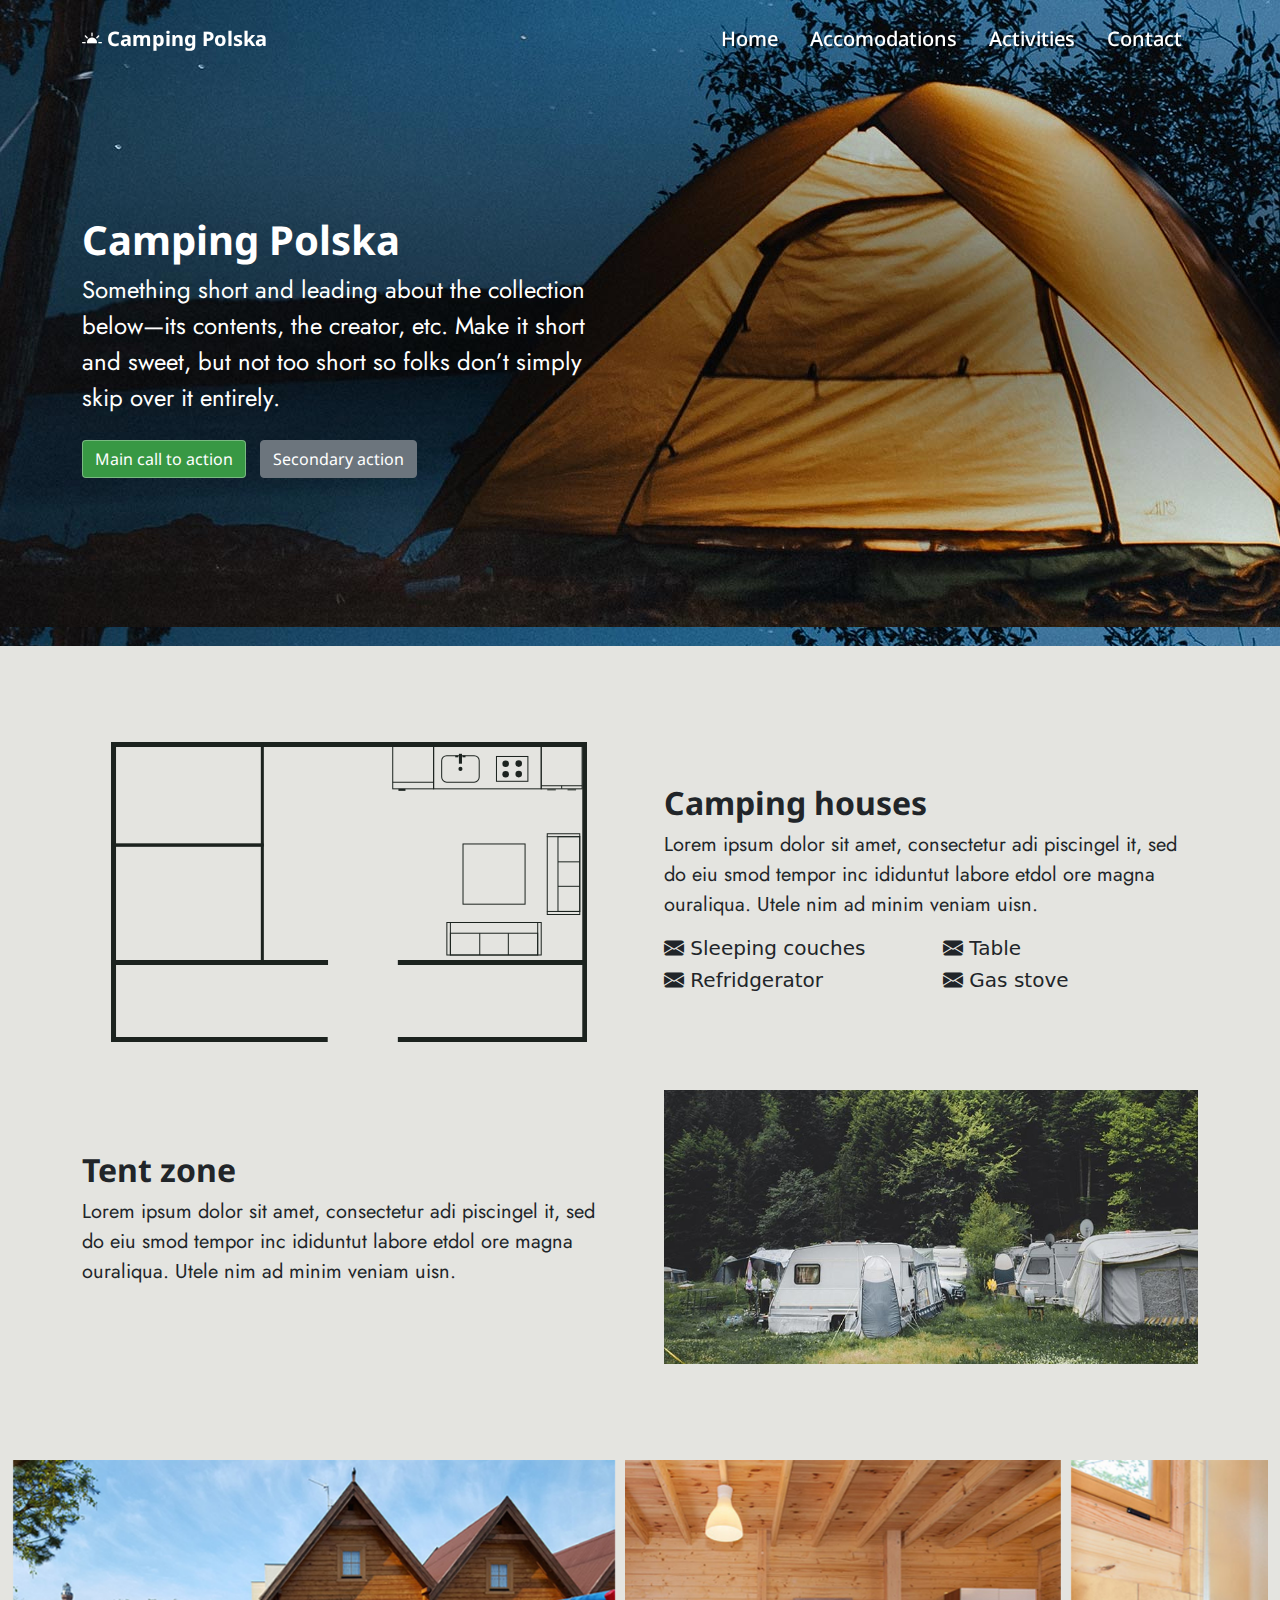
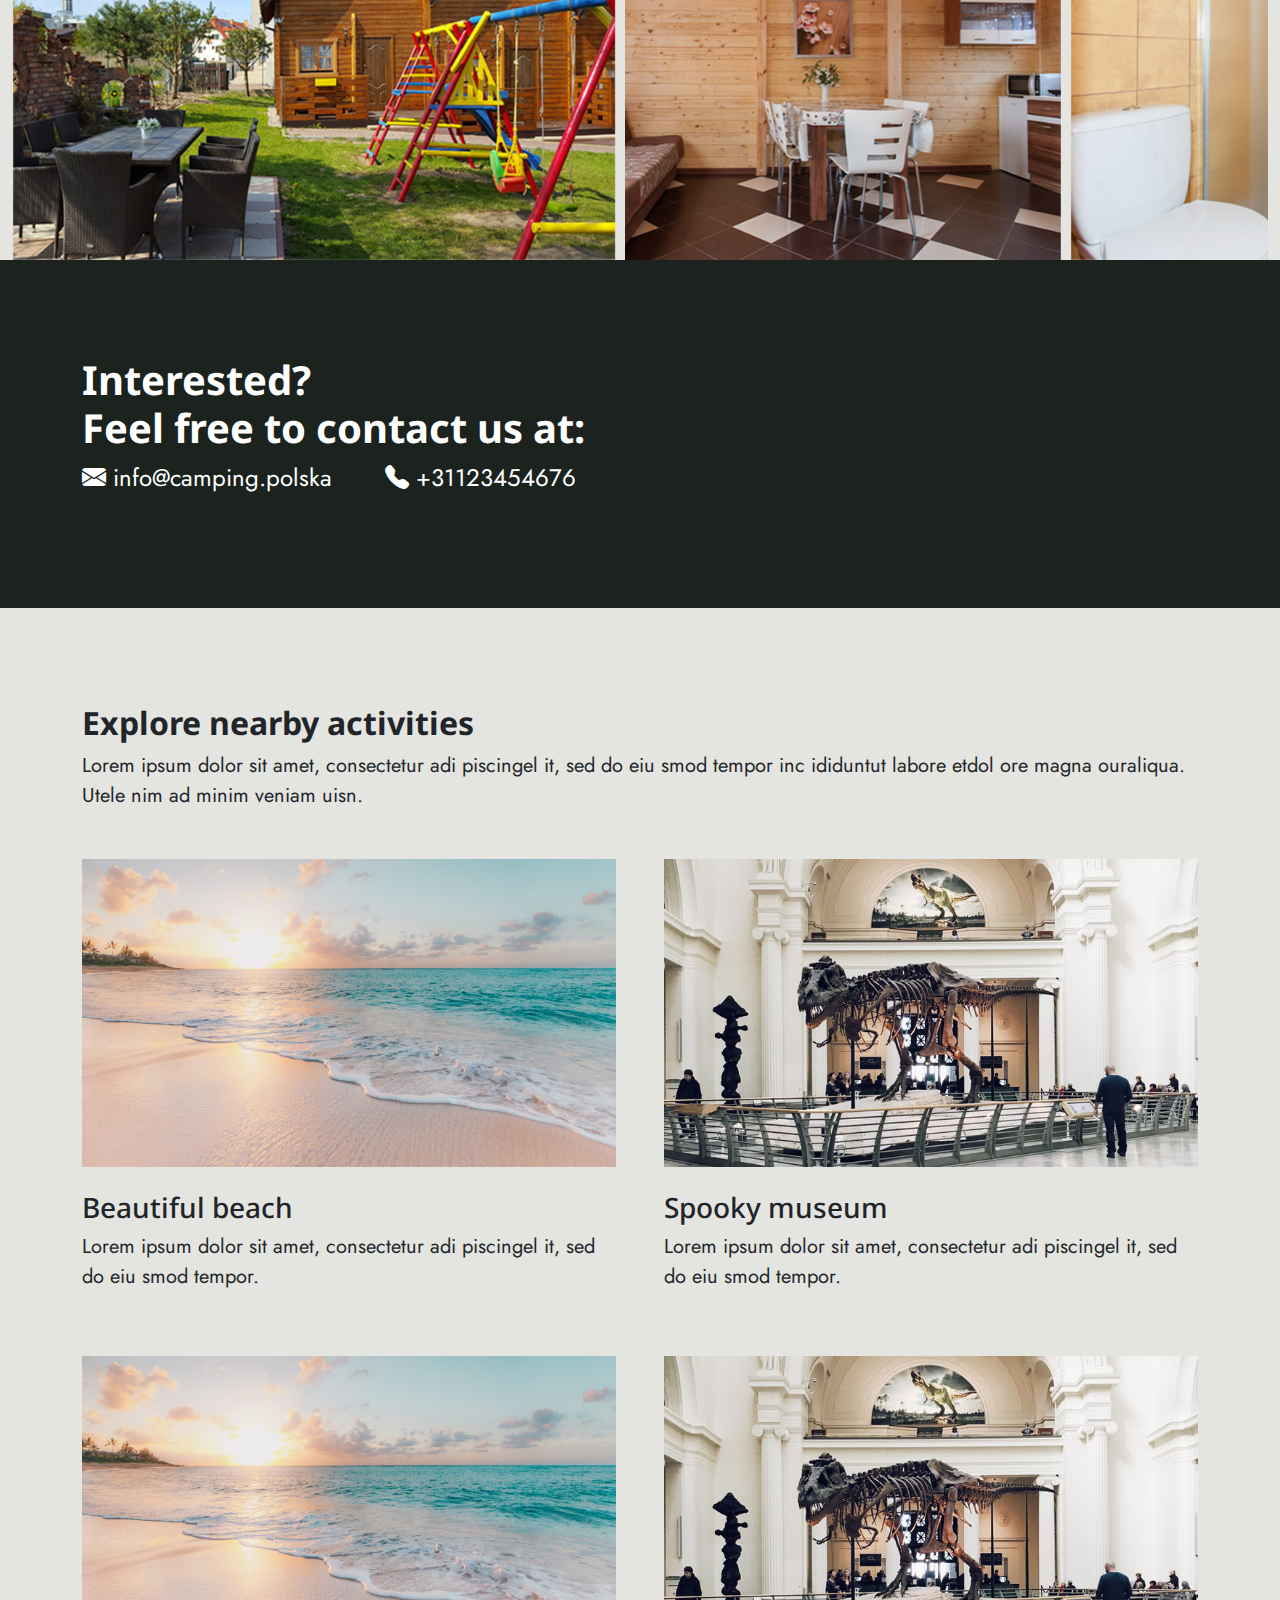
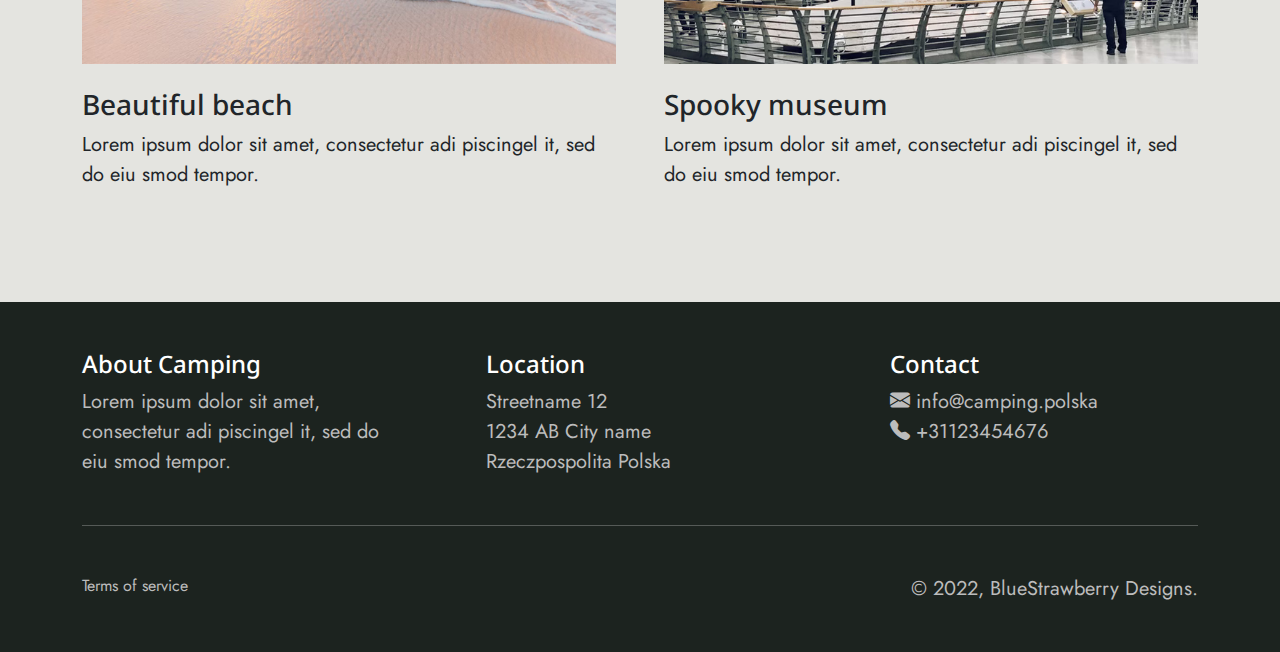
==== index.html @ 7c5cd5f2 "Added files" ====
<!doctype html>
<html lang="en">
  <head>
    <meta charset="utf-8">
    <meta name="viewport" content="width=device-width, initial-scale=1">
    <meta name="description" content="">
    <meta name="author" content="Mark Westgeest">
    <title>Camping Polska</title>

    <!-- Bootstrap core CSS -->
    <link href="assets/css/bootstrap-5.1.3/bootstrap.min.css" rel="stylesheet">
    <link href="assets/css/owlcarousel/owl.carousel.min.css" rel="stylesheet">
    <link href="assets/css/owlcarousel/owl.theme.default.min.css" rel="stylesheet">
    <link href="assets/css/bootstrap-icons.css" rel="stylesheet">
    <link rel="preconnect" href="https://fonts.googleapis.com">
    <link rel="preconnect" href="https://fonts.gstatic.com" crossorigin>
    <link href="https://fonts.googleapis.com/css2?family=Jost:wght@300;400;700&family=Noto+Sans:wght@400;500;700&display=swap" rel="stylesheet">
    <link href="assets/css/main.css" rel="stylesheet">
  </head>
  <body>
    <header>
      <nav id="main-nav" class="navbar bg-none fixed-top navbar-dark py-3">
        <div class="container">
          <a class="navbar-brand" href="#"><i class="bi bi-brightness-alt-high-fill"></i> <span>Camping Polska</span></a>
          <ul class="nav">
            <li class="nav-item">
              <a class="nav-link active" aria-current="page" href="#home">Home</a>
            </li>
            <li class="nav-item">
              <a class="nav-link" href="#accomodations">Accomodations</a>
            </li>
            <li class="nav-item">
              <a class="nav-link" href="#activities">Activities</a>
            </li>
            <li class="nav-item">
              <a class="nav-link" href="#footer">Contact</a>
            </li>
          </ul>
        </div>
      </nav>
    </header>

    <main>
      <section class="pb-5 text-white" id="home">
        <div class="container py-5">
          <div class="row py-md-5">
            <div class="col-12 col-md-6">
              <h1 class="">Camping Polska</h1>
              <p class="lead">Something short and leading about the collection below—its contents, the creator, etc. Make it short and sweet, but not too short so folks don’t simply skip over it entirely.</p>
              <p>
                <a href="#" class="btn btn-primary my-2 me-2">Main call to action</a>
                <a href="#" class="btn btn-secondary my-2">Secondary action</a>
              </p>
            </div>
          </div>
        </div>
      </section>

      <section class="py-5" id="accomodations">
        <div class="container py-5">
          <div class="row row-cols-1 row-cols-md-2 g-5">
            <div class="col text-center">
              <svg id="house-svg-wrapper" xmlns="http://www.w3.org/2000/svg" xmlns:xlink="http://www.w3.org/1999/xlink" version="1.1" id="Layer_1" x="0px" y="0px" viewBox="0 0 473.667 298.333" enable-background="new 0 0 473.667 298.333" xml:space="preserve">
                <g id="Camping_House">
                	<g id="Terrace">
                		<polyline fill="none" stroke="#1C231F" stroke-width="5" stroke-miterlimit="10" points="215.5,295.833 2.5,295.833 2.5,220.5       "/>
                		<polyline fill="none" stroke="#1C231F" stroke-width="5" stroke-miterlimit="10" points="471.167,220.5 471.167,295.833     285.25,295.833   "/>
                	</g>
                	<polyline id="House" fill="none" stroke="#1C231F" stroke-width="5" stroke-miterlimit="10" points="215.833,219.167 2.5,219.167    2.5,2.5 471.167,2.5 471.167,219.167 285.25,219.167  "/>

                		<rect id="Bathroom" x="2.5" y="2.5" fill="none" stroke="#1C231F" stroke-width="3" stroke-miterlimit="10" width="148.001" height="100"/>

                		<rect id="Master_bedroom" x="2.5" y="102.5" fill="none" stroke="#1C231F" stroke-width="3" stroke-miterlimit="10" width="148.001" height="116.666"/>
                	<g id="Kitchen">
                		<rect id="Counter" x="320.833" y="4.242" fill="none" stroke="#1C231F" stroke-miterlimit="10" width="106.999" height="42.331"/>
                		<g id="Fridge">
                			<rect x="280.166" y="4.242" fill="none" stroke="#1C231F" stroke-miterlimit="10" width="40.666" height="42.331"/>
                			<line fill="none" stroke="#1C231F" stroke-miterlimit="10" x1="280.166" y1="39.906" x2="320.833" y2="39.906"/>
              				<line fill="none" stroke="#1C231F" stroke-width="2" stroke-miterlimit="10" x1="285.832" y1="47.573" x2="292.832" y2="47.573"/>
                		</g>
                		<g id="Sink">
                			<g>
                				<path fill="none" stroke="#1C231F" stroke-miterlimit="10" d="M366.167,34.906c0,2.75-2.25,5-5,5h-27.334c-2.75,0-5-2.25-5-5      V18.573c0-2.75,2.25-5,5-5h27.334c2.75,0,5,2.25,5,5V34.906z"/>
                			</g>
                			<rect x="345.968" y="11.741" fill="#1C231F" width="3.063" height="9.832"/>
                			<circle fill="#1C231F" cx="347.5" cy="26.739" r="2.021"/>
                			<rect x="342.333" y="13.573" fill="#1C231F" width="3" height="1.667"/>
                			<rect x="349.52" y="13.573" fill="#1C231F" width="3" height="1.667"/>
                		</g>
                		<g id="Cabin">
                			<rect x="427.832" y="4.242" fill="none" stroke="#1C231F" stroke-miterlimit="10" width="40.667" height="42.331"/>
                			<line fill="none" stroke="#1C231F" stroke-miterlimit="10" x1="427.832" y1="43.576" x2="468.499" y2="43.576"/>
                			<line fill="none" stroke="#1C231F" stroke-miterlimit="10" x1="433.832" y1="47.573" x2="442.332" y2="47.573"/>
                			<line fill="none" stroke="#1C231F" stroke-miterlimit="10" x1="453.999" y1="47.573" x2="462.499" y2="47.573"/>
                			<line fill="none" stroke="#1C231F" stroke-miterlimit="10" x1="448.166" y1="46.573" x2="448.166" y2="43.576"/>
                		</g>
                		<g id="Gas_stove">
                			<rect x="383.333" y="14.406" fill="none" stroke="#1C231F" stroke-miterlimit="10" width="31.25" height="24.666"/>
                			<circle fill="#1C231F" cx="392.458" cy="21.547" r="3.25"/>
                			<circle fill="#1C231F" cx="405.458" cy="21.495" r="3.25"/>
                			<circle fill="#1C231F" cx="392.458" cy="31.983" r="3.25"/>
                			<circle fill="#1C231F" cx="405.458" cy="31.932" r="3.25"/>
                		</g>
                	</g>
                	<g id="Living_room">
                		<g id="Couch_1">
                			<rect x="433.832" y="94.173" fill="none" stroke="#1C231F" stroke-miterlimit="10" width="32.334" height="74.333"/>
                			<polyline fill="none" stroke="#1C231F" stroke-miterlimit="10" points="433.832,94.173 433.832,91.173 466.166,91.173      466.166,94.173    "/>
                			<polyline fill="none" stroke="#1C231F" stroke-miterlimit="10" points="466.166,168.506 466.166,171.506 433.832,171.506      433.832,168.506    "/>
                			<rect x="444.499" y="94.173" fill="none" stroke="#1C231F" stroke-miterlimit="10" width="21.667" height="74.333"/>
                			<line fill="none" stroke="#1C231F" stroke-miterlimit="10" x1="444.499" y1="119.173" x2="466.166" y2="119.173"/>
                			<line fill="none" stroke="#1C231F" stroke-miterlimit="10" x1="444.499" y1="143.506" x2="466.166" y2="143.506"/>
                		</g>
                		<g id="Couch_2">
                			<rect x="337.502" y="179.498" fill="none" stroke="#1C231F" stroke-miterlimit="10" width="86.825" height="32.334"/>
                			<polyline fill="none" stroke="#1C231F" stroke-miterlimit="10" points="424.328,179.498 427.832,179.498 427.832,211.832      424.328,211.832    "/>
                			<polyline fill="none" stroke="#1C231F" stroke-miterlimit="10" points="337.502,211.832 333.999,211.832 333.999,179.498      337.502,179.498    "/>
                			<rect x="337.502" y="190.165" fill="none" stroke="#1C231F" stroke-miterlimit="10" width="86.825" height="21.667"/>
                			<line fill="none" stroke="#1C231F" stroke-miterlimit="10" x1="395.126" y1="190.165" x2="395.126" y2="211.832"/>
                			<line fill="none" stroke="#1C231F" stroke-miterlimit="10" x1="366.705" y1="190.165" x2="366.705" y2="211.832"/>
                		</g>
                		<rect id="Table" x="350.06" y="101.403" fill="none" stroke="#1C231F" stroke-miterlimit="10" width="61.71" height="59.874"/>
                	</g>
                </g>
                </svg>
            </div>
            <div class="col d-flex align-items-center">
              <div class="text-wrapper">
                <h2>Camping houses</h2>
                <p>
                  Lorem ipsum dolor sit amet, consectetur adi piscingel it, sed do eiu smod tempor inc ididuntut labore etdol ore magna ouraliqua. Utele nim ad minim veniam uisn.
                </p>
                <div class="row row-cols-2 row-cols-md-2 g5">
                  <div class="col">
                    <h5 class="floor-plan-hover" data-hover="couches"><i class="bi bi-envelope-fill"></i> Sleeping couches</h5>
                  </div>
                  <div class="col">
                    <h5 class="floor-plan-hover" data-hover="table"><i class="bi bi-envelope-fill"></i> Table</h5>
                  </div>
                  <div class="col">
                    <h5 class="floor-plan-hover" data-hover="fridge"><i class="bi bi-envelope-fill"></i> Refridgerator</h5>
                  </div>
                  <div class="col">
                    <h5 class="floor-plan-hover" data-hover="stove"><i class="bi bi-envelope-fill"></i> Gas stove</h5>
                  </div>
                </div>
              </div>
            </div>
            <div class="col order-md-4">
              <img src="assets/images/tents.jpg" class="img-fluid" alt="Multiple tents setup in the camping's tent zone.">
            </div>
            <div class="col order-md-3 d-flex align-items-center">
              <div class="text-wrapper">
                <h2>Tent zone</h2>
                <p>
                  Lorem ipsum dolor sit amet, consectetur adi piscingel it, sed do eiu smod tempor inc ididuntut labore etdol ore magna ouraliqua. Utele nim ad minim veniam uisn.
                </p>
              </div>
            </div>
          </div>
        </div>
      </section>

      <section id="image-slider">
        <div class="container-fluid">
          <div class="owl-carousel owl-theme">
            <div class="item">
              <img class="img-fluid" src="assets/images/slider/camping-playground.jpg" alt="">
            </div>
            <div class="item">
              <img class="img-fluid" src="assets/images/slider/camping-house-living-room.jpg" alt="">
            </div>
            <div class="item">
              <img class="img-fluid" src="assets/images/slider/camping-house-bathroom.jpg" alt="">
            </div>
            <div class="item">
              <img class="img-fluid" src="assets/images/slider/campfire.jpg" alt="">
            </div>
            <div class="item">
              <img class="img-fluid" src="assets/images/slider/camping-playground-2.jpg" alt="">
            </div>
          </div>
        </div>
      </section>

      <section class="bg-primary py-5">
        <div class="container py-5">
          <h1 class="text-white">Interested? <br>
            Feel free to contact us at:</h1>
          <p class="text-white lead d-inline-block me-5">
            <i class="bi bi-envelope-fill"></i>
            info@camping.polska
          </p>
          <p class="text-white lead d-inline-block">
            <i class="bi bi-telephone-fill"></i>
            +31123454676
          </p>
        </div>
      </section>

      <section class="py-5" id="activities">
        <div class="container py-5">
          <div class="heading mb-5">
            <h2>Explore nearby activities</h2>
            <p>
              Lorem ipsum dolor sit amet, consectetur adi piscingel it, sed do eiu smod tempor inc ididuntut labore etdol ore magna ouraliqua. Utele nim ad minim veniam uisn.
            </p>
          </div>
          <div class="row row-cols-1 row-cols-md-2 g-5">
            <div class="col">
              <img class="img-fluid" alt="Image..." src="assets/images/beach-placeholder.jpg">
              <h3 class="mt-4">Beautiful beach</h3>
              <p>
                Lorem ipsum dolor sit amet, consectetur adi piscingel it, sed do eiu smod tempor.
              </p>
            </div>
            <div class="col">
              <img class="img-fluid" alt="Image..." src="assets/images/museum-placeholder.jpg">
              <h3 class="mt-4">Spooky museum</h3>
              <p>
                Lorem ipsum dolor sit amet, consectetur adi piscingel it, sed do eiu smod tempor.
              </p>
            </div>
            <div class="col">
              <img class="img-fluid" alt="Image..." src="assets/images/beach-placeholder.jpg">
              <h3 class="mt-4">Beautiful beach</h3>
              <p>
                Lorem ipsum dolor sit amet, consectetur adi piscingel it, sed do eiu smod tempor.
              </p>
            </div>
            <div class="col">
              <img class="img-fluid" alt="Image..." src="assets/images/museum-placeholder.jpg">
              <h3 class="mt-4">Spooky museum</h3>
              <p>
                Lorem ipsum dolor sit amet, consectetur adi piscingel it, sed do eiu smod tempor.
              </p>
            </div>
          </div>
        </div>
      </section>
    </main>

    <footer class="bg-primary text-white py-5" id="footer">
      <div class="container">
        <div class="row row-cols-1 row-cols-md-3 gx-6">
          <div class="col">
            <h4>About Camping</h4>
            <p class="mb-0">
              Lorem ipsum dolor sit amet, consectetur adi piscingel it, sed do eiu smod tempor.
            </p>
          </div>
          <div class="col">
            <h4>Location</h4>
            <p class="mb-0">
              Streetname 12 <br>
              1234 AB City name<br>
              Rzeczpospolita Polska
            </p>
          </div>
          <div class="col">
            <h4>Contact</h4>
            <p class="mb-0">
              <i class="bi bi-envelope-fill"></i>
              <a href="mailto:info@camping.polska" class="text-grey text-decoration-none">info@camping.polska</a> <br>
              <i class="bi bi-telephone-fill"></i>
              <a href="tel:+31123454676" class="text-grey text-decoration-none">+31123454676</a>
            </p>
          </div>
        </div>

        <hr class="my-5">

        <div class="d-flex justify-content-between">
          <a href="#" class="text-grey text-decoration-none">Terms of service</a>
          <p class="mb-0">© <span id="year">2022</span>, BlueStrawberry Designs.</p>
        </div>
      </div>
    </footer>

    <script src="assets/js/bootstrap.bundle.min.js"></script>
    <script src="assets/js/jquery/jquery.min.js"></script>
    <script src="assets/js/owlcarousel/owl.carousel.min.js"></script>
    <script src="assets/js/main.js"></script>
    <script src="assets/js/image-carousel.js"></script>
    <script src="assets/js/floor-plan.js"></script>
  </body>
</html>
---- assets/css/main.css ----
@font-face {
  font-family: bootstrap-icons;
  src: url(../fonts/bootstrap-icons.woff2);
}

h1, h2, h3, h4 {
  font-family: 'Noto Sans', sans-serif;
}

h1, h2 {
  font-weight: 700;
}

p, a {
  font-family: 'Jost', sans-serif;
}

p {
  font-size: 1.25rem;
  line-height: 150%;
}

a.btn, a.nav-link {
  font-family: 'Noto Sans', sans-serif;
}

.lead {
    font-weight: 400;
    font-size: 1.5rem;
}

/* Navbar */
.navbar-brand {
  font-family: 'Noto Sans', sans-serif;
  font-weight: 700;

}

.navbar {
  transition: background 0.3s ease;
}

.navbar .nav a.nav-link {
  color: white;
  font-size: 1.25rem;
  font-weight: 500;
}

.navbar.bg-none .nav a.nav-link {
  text-shadow: 2px 2px #000000a1;
}

/* Navbar END */

footer p, .text-grey {
  color: #bcbcbc;
}

body {
    background-color: #e4e4e0;
}

.bg-primary {
    background-color: #1c231f !important;
}

.bg-none {
  background: none;
  background-color: unset !important;
}

.btn-primary {
  background-color: #389844;
  border-color: #ffffff54;
}

.btn-primary:hover {
  background-color: #2d7637;
  border-color: #4a9955;
}

.floor-plan-hover:hover {
  cursor: pointer;
}

#house-svg-wrapper {
  max-height: 300px;
}

#home {
  padding-top: calc(3rem + 72px) !important;
  background-image: url('../images/camping-banner.jpg');
}

.gx-6 {
    --bs-gutter-x: 6rem;
}

/* Owl carousel slider */
@media screen and (max-width: 767px) {
  .owl-carousel .item > img {
    height: 200px;
  }
}

@media screen and (min-width: 768px) {
  .owl-carousel .item > img {
    height: 400px;
  }
}
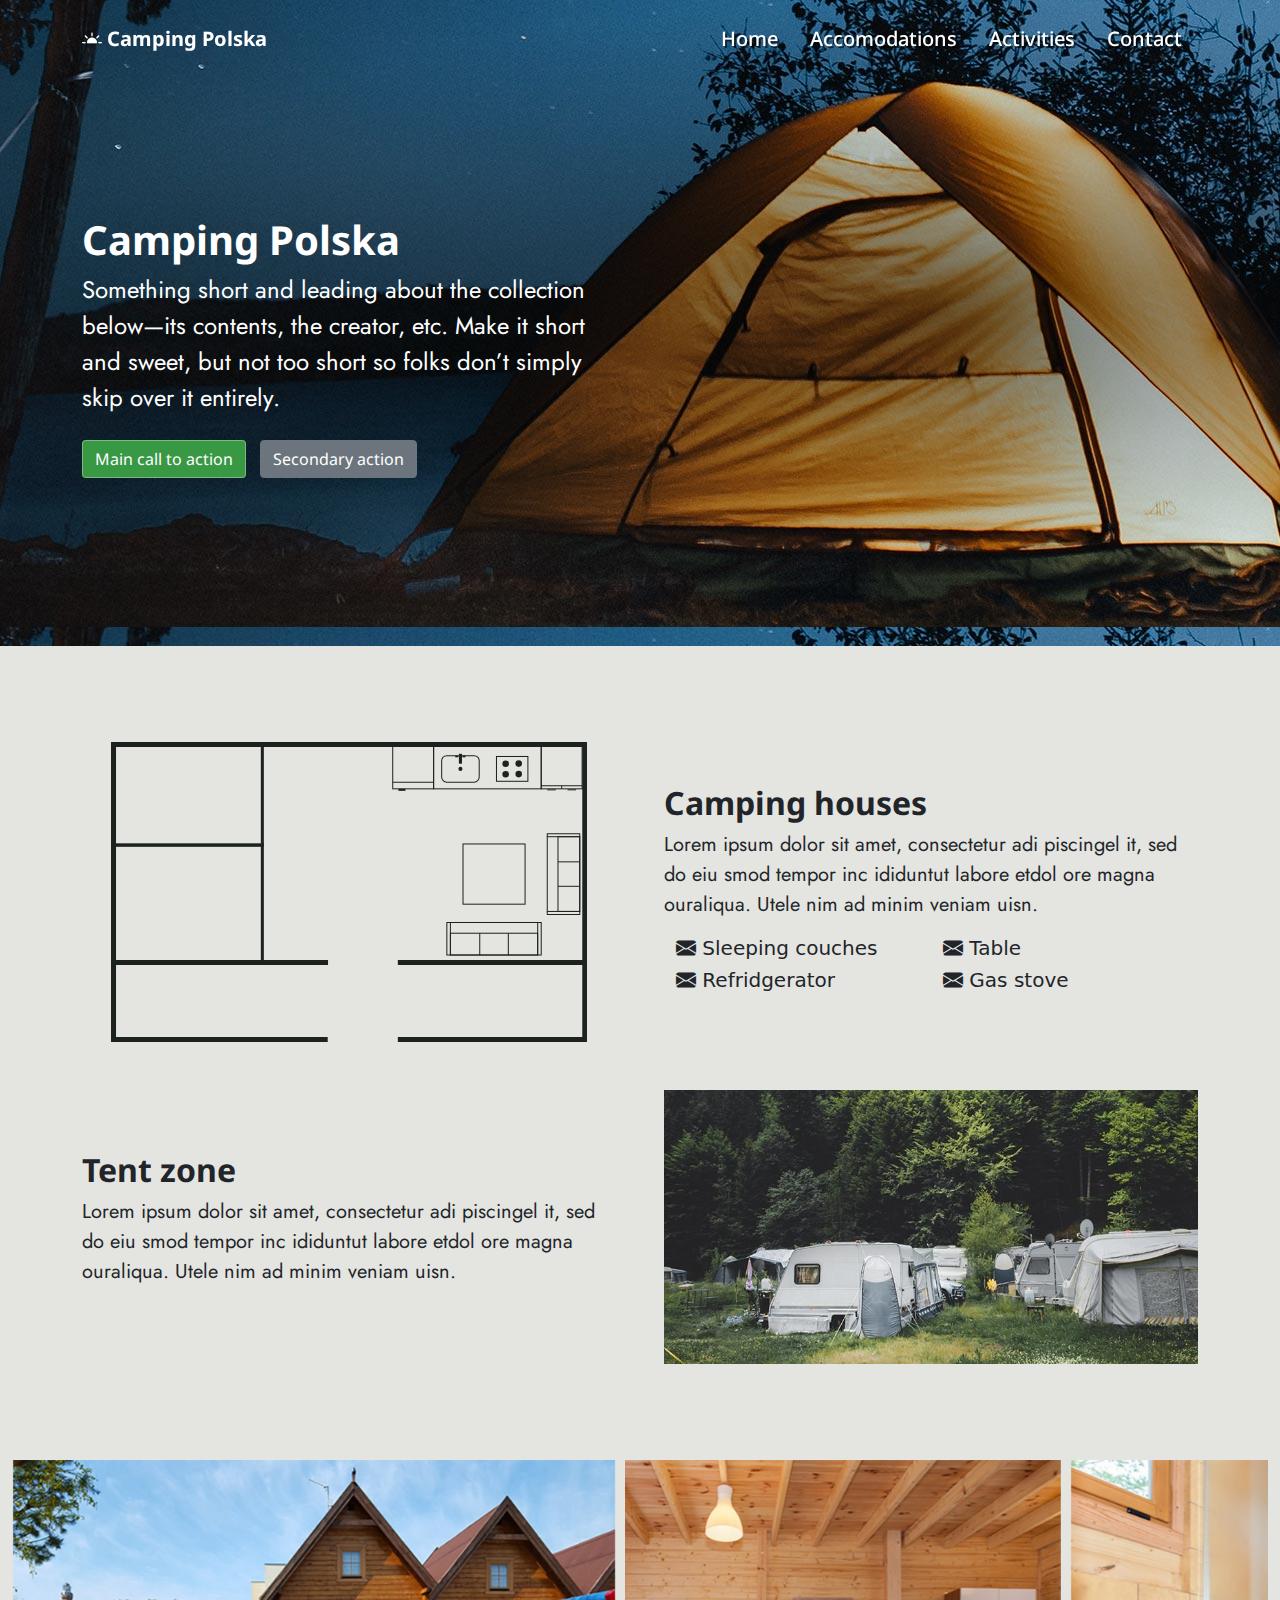
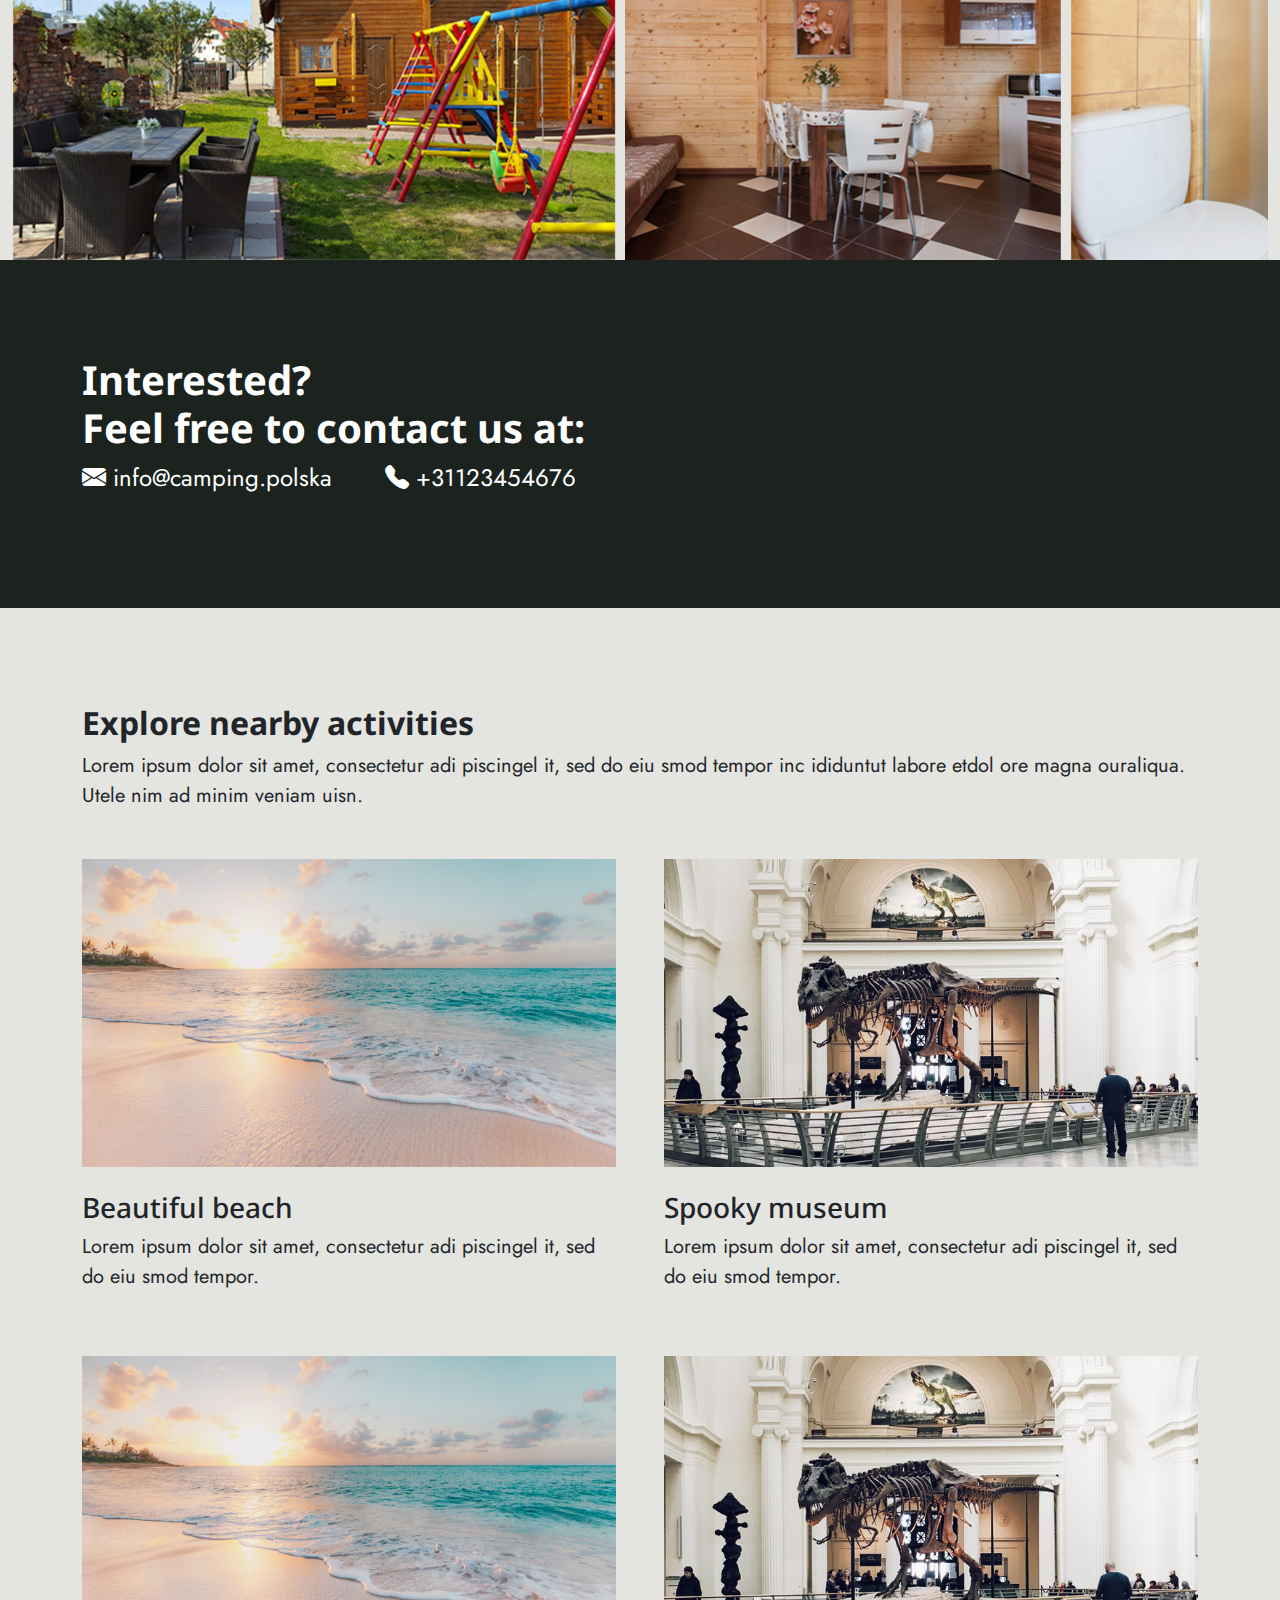
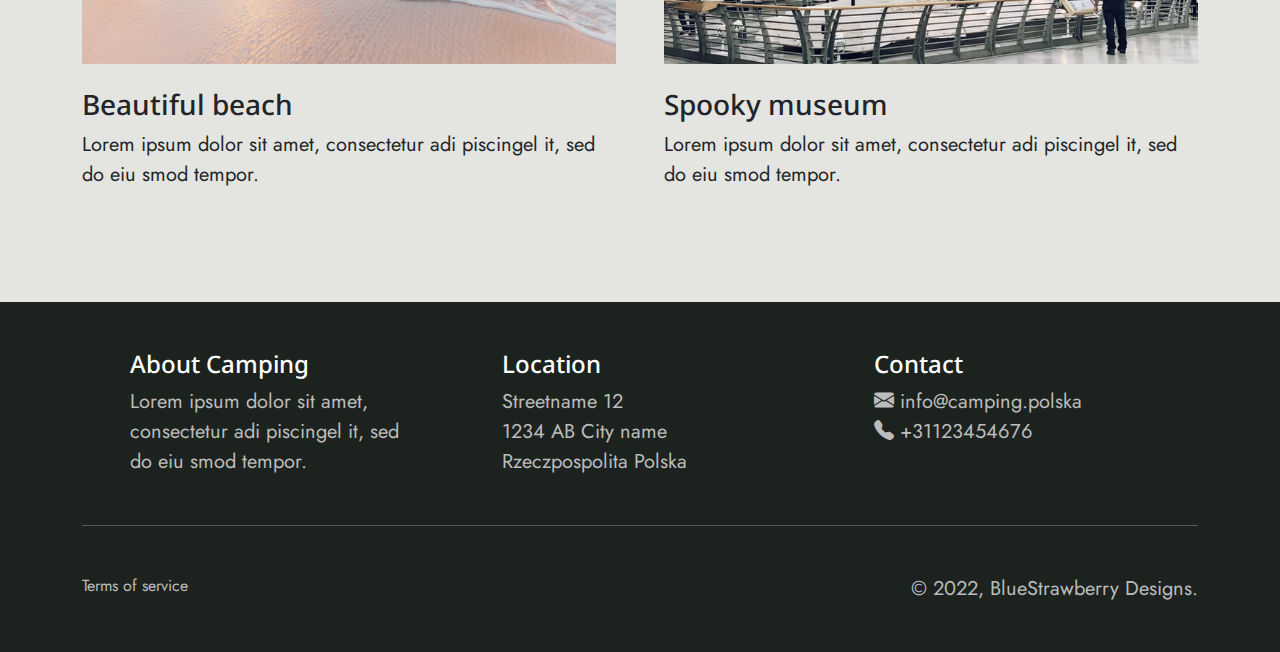
==== commit 28f7bace: "Removed negative margin in footer" ====
--- a/index.html
+++ b/index.html
@@ -131,7 +131,7 @@
                 <p>
                   Lorem ipsum dolor sit amet, consectetur adi piscingel it, sed do eiu smod tempor inc ididuntut labore etdol ore magna ouraliqua. Utele nim ad minim veniam uisn.
                 </p>
-                <div class="row row-cols-2 row-cols-md-2 g5">
+                <div class="row row-cols-2 row-cols-md-2 g5 m-0">
                   <div class="col">
                     <h5 class="floor-plan-hover" data-hover="couches"><i class="bi bi-envelope-fill"></i> Sleeping couches</h5>
                   </div>
@@ -243,7 +243,7 @@
 
     <footer class="bg-primary text-white py-5" id="footer">
       <div class="container">
-        <div class="row row-cols-1 row-cols-md-3 gx-6">
+        <div class="row row-cols-1 row-cols-md-3 gx-6 m-0">
           <div class="col">
             <h4>About Camping</h4>
             <p class="mb-0">
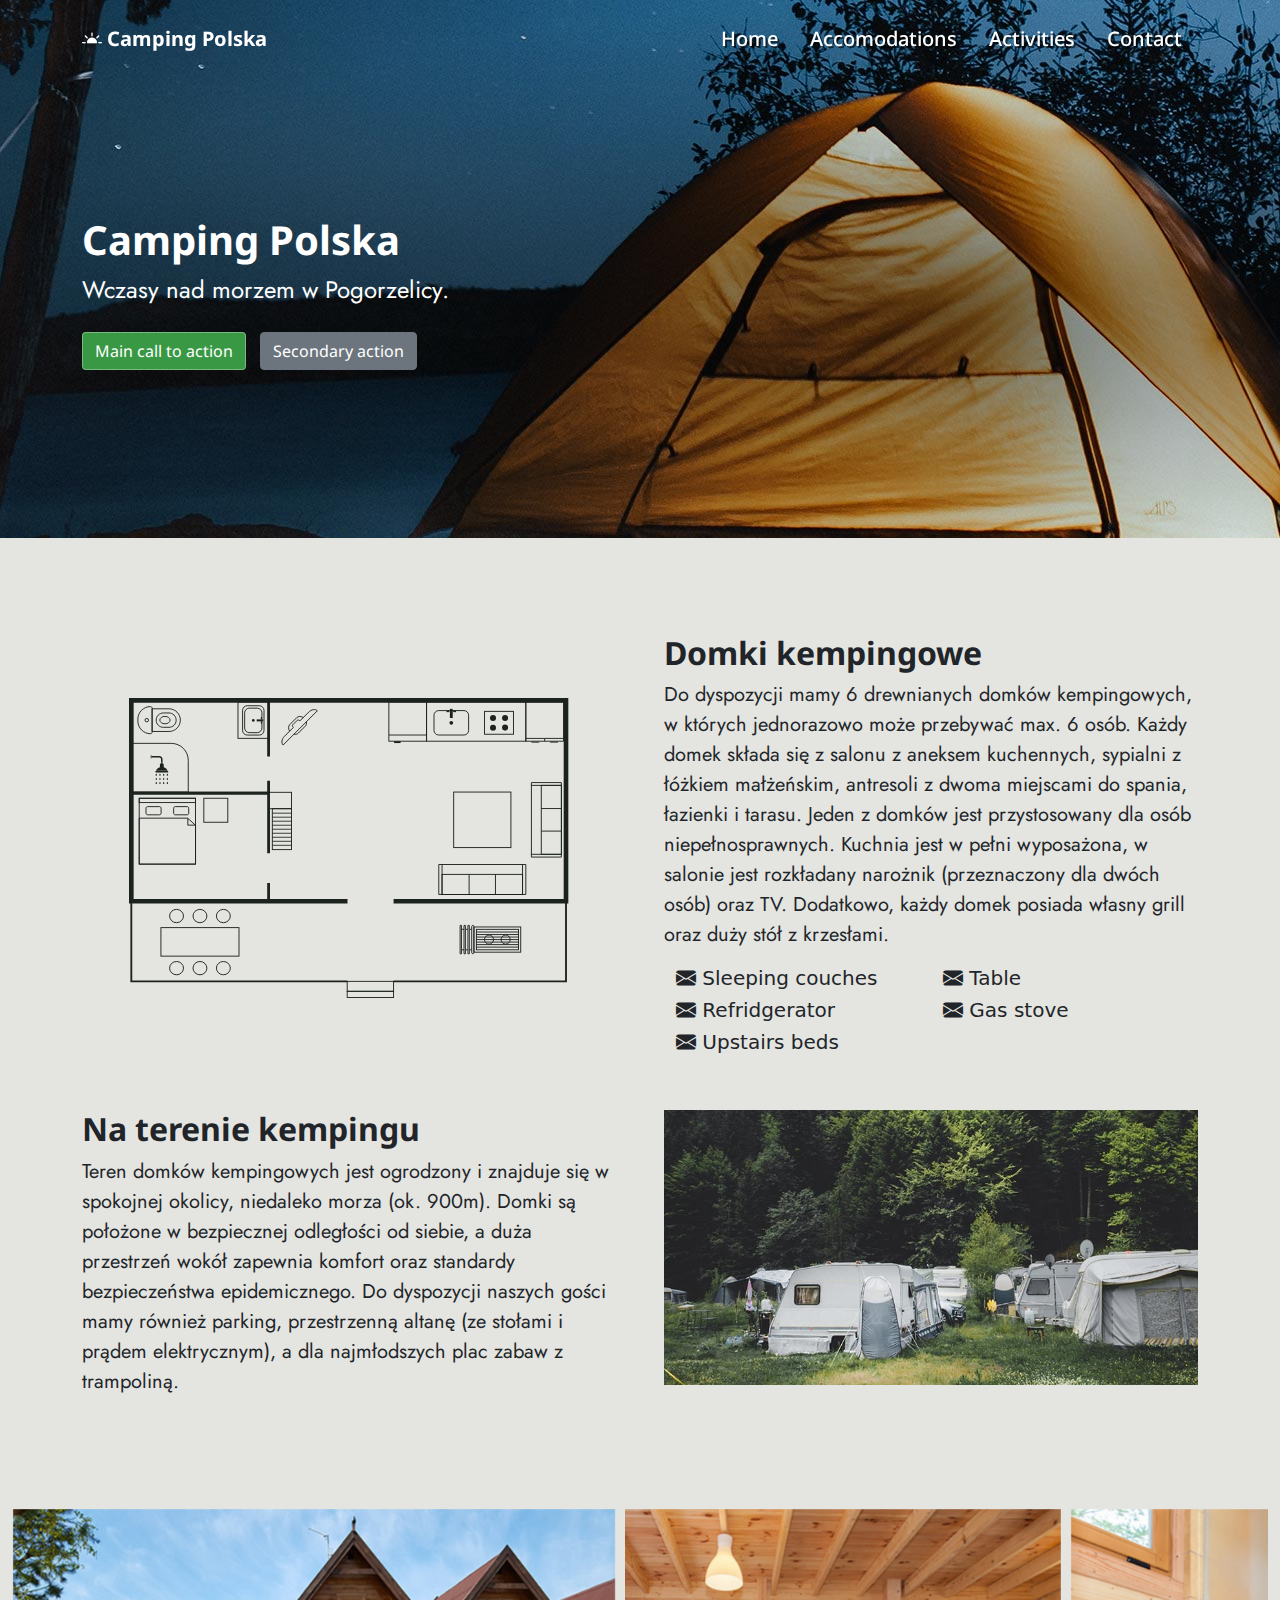
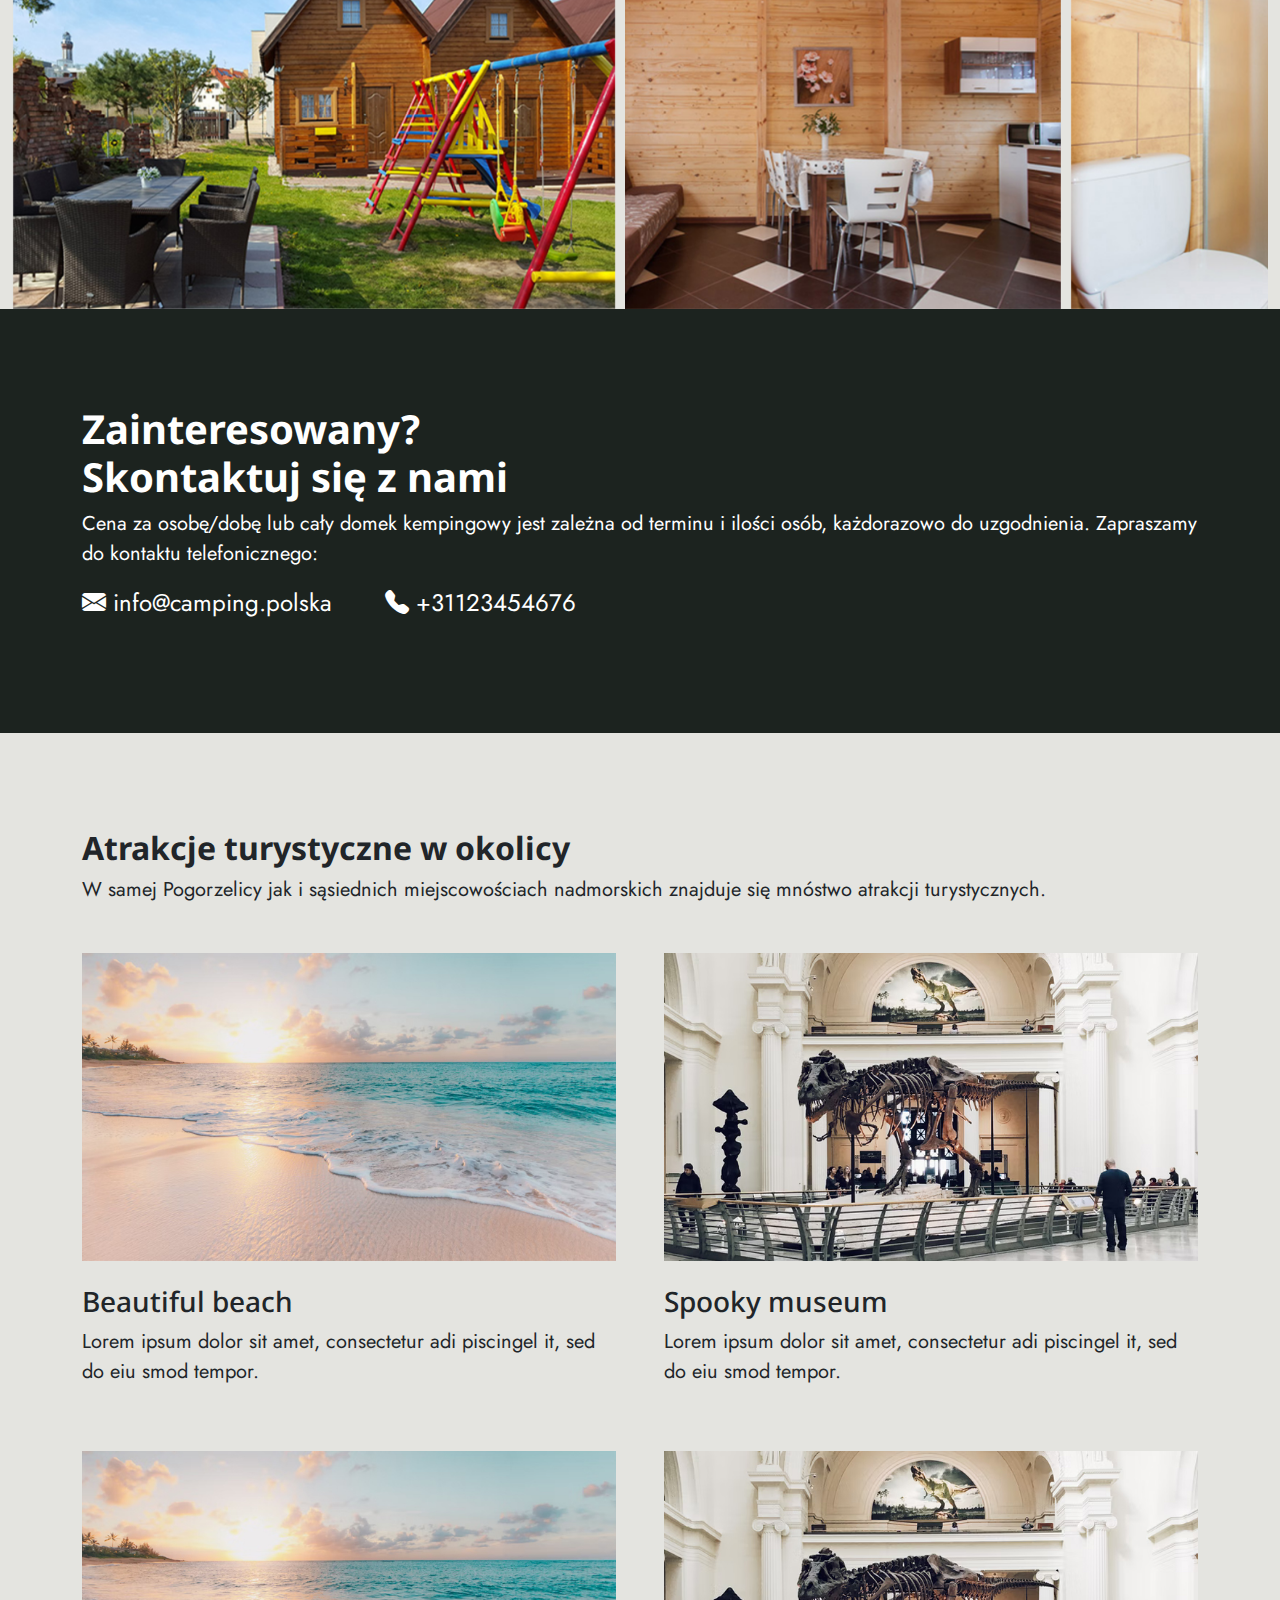
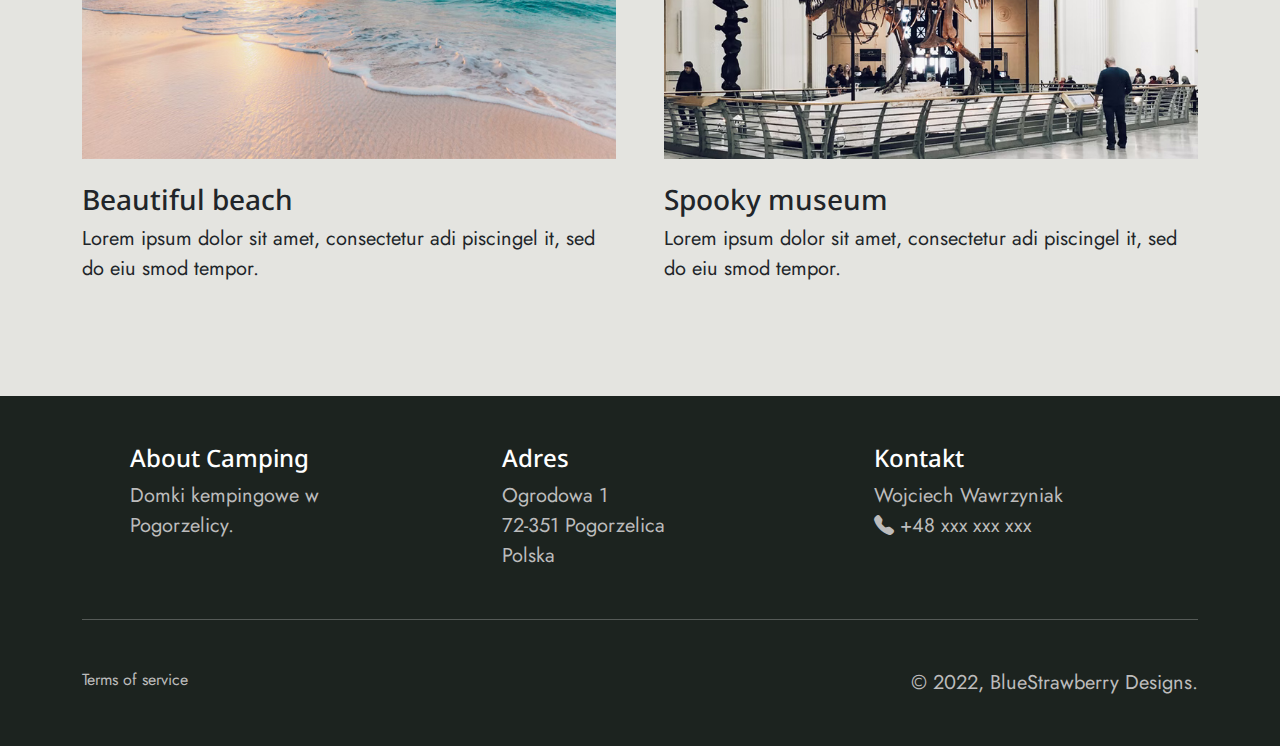
==== commit dfdae4e0: "Added improved floor plan and polish translations." ====
--- a/index.html
+++ b/index.html
@@ -47,7 +47,7 @@
           <div class="row py-md-5">
             <div class="col-12 col-md-6">
               <h1 class="">Camping Polska</h1>
-              <p class="lead">Something short and leading about the collection below—its contents, the creator, etc. Make it short and sweet, but not too short so folks don’t simply skip over it entirely.</p>
+              <p class="lead">Wczasy nad morzem w Pogorzelicy.</p>
               <p>
                 <a href="#" class="btn btn-primary my-2 me-2">Main call to action</a>
                 <a href="#" class="btn btn-secondary my-2">Secondary action</a>
@@ -60,76 +60,244 @@
       <section class="py-5" id="accomodations">
         <div class="container py-5">
           <div class="row row-cols-1 row-cols-md-2 g-5">
-            <div class="col text-center">
-              <svg id="house-svg-wrapper" xmlns="http://www.w3.org/2000/svg" xmlns:xlink="http://www.w3.org/1999/xlink" version="1.1" id="Layer_1" x="0px" y="0px" viewBox="0 0 473.667 298.333" enable-background="new 0 0 473.667 298.333" xml:space="preserve">
-                <g id="Camping_House">
-                	<g id="Terrace">
-                		<polyline fill="none" stroke="#1C231F" stroke-width="5" stroke-miterlimit="10" points="215.5,295.833 2.5,295.833 2.5,220.5       "/>
-                		<polyline fill="none" stroke="#1C231F" stroke-width="5" stroke-miterlimit="10" points="471.167,220.5 471.167,295.833     285.25,295.833   "/>
-                	</g>
-                	<polyline id="House" fill="none" stroke="#1C231F" stroke-width="5" stroke-miterlimit="10" points="215.833,219.167 2.5,219.167    2.5,2.5 471.167,2.5 471.167,219.167 285.25,219.167  "/>
-
-                		<rect id="Bathroom" x="2.5" y="2.5" fill="none" stroke="#1C231F" stroke-width="3" stroke-miterlimit="10" width="148.001" height="100"/>
-
-                		<rect id="Master_bedroom" x="2.5" y="102.5" fill="none" stroke="#1C231F" stroke-width="3" stroke-miterlimit="10" width="148.001" height="116.666"/>
-                	<g id="Kitchen">
-                		<rect id="Counter" x="320.833" y="4.242" fill="none" stroke="#1C231F" stroke-miterlimit="10" width="106.999" height="42.331"/>
-                		<g id="Fridge">
-                			<rect x="280.166" y="4.242" fill="none" stroke="#1C231F" stroke-miterlimit="10" width="40.666" height="42.331"/>
-                			<line fill="none" stroke="#1C231F" stroke-miterlimit="10" x1="280.166" y1="39.906" x2="320.833" y2="39.906"/>
-              				<line fill="none" stroke="#1C231F" stroke-width="2" stroke-miterlimit="10" x1="285.832" y1="47.573" x2="292.832" y2="47.573"/>
-                		</g>
-                		<g id="Sink">
-                			<g>
-                				<path fill="none" stroke="#1C231F" stroke-miterlimit="10" d="M366.167,34.906c0,2.75-2.25,5-5,5h-27.334c-2.75,0-5-2.25-5-5      V18.573c0-2.75,2.25-5,5-5h27.334c2.75,0,5,2.25,5,5V34.906z"/>
-                			</g>
-                			<rect x="345.968" y="11.741" fill="#1C231F" width="3.063" height="9.832"/>
-                			<circle fill="#1C231F" cx="347.5" cy="26.739" r="2.021"/>
-                			<rect x="342.333" y="13.573" fill="#1C231F" width="3" height="1.667"/>
-                			<rect x="349.52" y="13.573" fill="#1C231F" width="3" height="1.667"/>
-                		</g>
-                		<g id="Cabin">
-                			<rect x="427.832" y="4.242" fill="none" stroke="#1C231F" stroke-miterlimit="10" width="40.667" height="42.331"/>
-                			<line fill="none" stroke="#1C231F" stroke-miterlimit="10" x1="427.832" y1="43.576" x2="468.499" y2="43.576"/>
-                			<line fill="none" stroke="#1C231F" stroke-miterlimit="10" x1="433.832" y1="47.573" x2="442.332" y2="47.573"/>
-                			<line fill="none" stroke="#1C231F" stroke-miterlimit="10" x1="453.999" y1="47.573" x2="462.499" y2="47.573"/>
-                			<line fill="none" stroke="#1C231F" stroke-miterlimit="10" x1="448.166" y1="46.573" x2="448.166" y2="43.576"/>
-                		</g>
-                		<g id="Gas_stove">
-                			<rect x="383.333" y="14.406" fill="none" stroke="#1C231F" stroke-miterlimit="10" width="31.25" height="24.666"/>
-                			<circle fill="#1C231F" cx="392.458" cy="21.547" r="3.25"/>
-                			<circle fill="#1C231F" cx="405.458" cy="21.495" r="3.25"/>
-                			<circle fill="#1C231F" cx="392.458" cy="31.983" r="3.25"/>
-                			<circle fill="#1C231F" cx="405.458" cy="31.932" r="3.25"/>
-                		</g>
-                	</g>
-                	<g id="Living_room">
-                		<g id="Couch_1">
-                			<rect x="433.832" y="94.173" fill="none" stroke="#1C231F" stroke-miterlimit="10" width="32.334" height="74.333"/>
-                			<polyline fill="none" stroke="#1C231F" stroke-miterlimit="10" points="433.832,94.173 433.832,91.173 466.166,91.173      466.166,94.173    "/>
-                			<polyline fill="none" stroke="#1C231F" stroke-miterlimit="10" points="466.166,168.506 466.166,171.506 433.832,171.506      433.832,168.506    "/>
-                			<rect x="444.499" y="94.173" fill="none" stroke="#1C231F" stroke-miterlimit="10" width="21.667" height="74.333"/>
-                			<line fill="none" stroke="#1C231F" stroke-miterlimit="10" x1="444.499" y1="119.173" x2="466.166" y2="119.173"/>
-                			<line fill="none" stroke="#1C231F" stroke-miterlimit="10" x1="444.499" y1="143.506" x2="466.166" y2="143.506"/>
-                		</g>
-                		<g id="Couch_2">
-                			<rect x="337.502" y="179.498" fill="none" stroke="#1C231F" stroke-miterlimit="10" width="86.825" height="32.334"/>
-                			<polyline fill="none" stroke="#1C231F" stroke-miterlimit="10" points="424.328,179.498 427.832,179.498 427.832,211.832      424.328,211.832    "/>
-                			<polyline fill="none" stroke="#1C231F" stroke-miterlimit="10" points="337.502,211.832 333.999,211.832 333.999,179.498      337.502,179.498    "/>
-                			<rect x="337.502" y="190.165" fill="none" stroke="#1C231F" stroke-miterlimit="10" width="86.825" height="21.667"/>
-                			<line fill="none" stroke="#1C231F" stroke-miterlimit="10" x1="395.126" y1="190.165" x2="395.126" y2="211.832"/>
-                			<line fill="none" stroke="#1C231F" stroke-miterlimit="10" x1="366.705" y1="190.165" x2="366.705" y2="211.832"/>
-                		</g>
-                		<rect id="Table" x="350.06" y="101.403" fill="none" stroke="#1C231F" stroke-miterlimit="10" width="61.71" height="59.874"/>
-                	</g>
-                </g>
+            <div class="col text-center d-flex align-items-center">
+              <div class="w-100">
+                <svg class="house-svg-wrapper" xmlns="http://www.w3.org/2000/svg" xmlns:xlink="http://www.w3.org/1999/xlink" version="1.1" id="floor-1" x="0px" y="0px" viewBox="0 0 473.667 323.442" enable-background="new 0 0 473.667 298.333" xml:space="preserve">
+                  <g id="Camping_House">
+                  	<g id="Terrace">
+                  		<g id="Stairs_1_">
+                  			<g>
+                  				<rect x="235.25" y="316.219" fill="none" stroke="#1C231F" stroke-miterlimit="10" width="50" height="6.725"/>
+                  			</g>
+                  			<rect x="235.25" y="305.5" fill="none" stroke="#1C231F" stroke-miterlimit="10" width="50" height="10.719"/>
+                  		</g>
+                  		<polyline fill="none" stroke="#1C231F" stroke-width="2" stroke-miterlimit="10" points="235.25,305.5 2.5,305.5 2.5,220.5   "/>
+                  		<polyline fill="none" stroke="#1C231F" stroke-width="2" stroke-miterlimit="10" points="471.167,220.5 471.167,305.5     285.25,305.5   "/>
+                  		<g id="Outside_table">
+                  			<rect x="34.416" y="247.563" fill="none" stroke="#1C231F" stroke-miterlimit="10" width="84.169" height="30.738"/>
+                  			<g>
+                  				<ellipse fill="none" stroke="#1C231F" stroke-miterlimit="10" cx="51.262" cy="235.078" rx="7.481" ry="7.17"/>
+                  				<ellipse fill="none" stroke="#1C231F" stroke-miterlimit="10" cx="101.74" cy="235.078" rx="7.481" ry="7.17"/>
+                  				<ellipse fill="none" stroke="#1C231F" stroke-miterlimit="10" cx="76.501" cy="235.078" rx="7.481" ry="7.17"/>
+                  			</g>
+                  			<g>
+                  				<ellipse fill="none" stroke="#1C231F" stroke-miterlimit="10" cx="51.262" cy="291.25" rx="7.481" ry="7.17"/>
+                  				<ellipse fill="none" stroke="#1C231F" stroke-miterlimit="10" cx="101.74" cy="291.25" rx="7.48" ry="7.17"/>
+                  				<ellipse fill="none" stroke="#1C231F" stroke-miterlimit="10" cx="76.501" cy="291.25" rx="7.481" ry="7.17"/>
+                  			</g>
+                  		</g>
+                  		<g>
+                  			<g>
+                  				<g>
+                  					<rect x="374.542" y="249.424" fill="none" stroke="#1C231F" stroke-miterlimit="10" width="45.439" height="22.057"/>
+                  					<rect x="371.895" y="246.863" fill="none" stroke="#1C231F" stroke-miterlimit="10" width="50.437" height="27.178"/>
+                  					<g>
+                  						<line fill="none" stroke="#1C231F" stroke-miterlimit="10" x1="374.617" y1="252.316" x2="420.055" y2="252.316"/>
+                  						<line fill="none" stroke="#1C231F" stroke-miterlimit="10" x1="374.467" y1="255.027" x2="419.907" y2="255.027"/>
+                  						<line fill="none" stroke="#1C231F" stroke-miterlimit="10" x1="374.467" y1="257.74" x2="419.907" y2="257.74"/>
+                  						<line fill="none" stroke="#1C231F" stroke-miterlimit="10" x1="374.467" y1="260.451" x2="419.907" y2="260.451"/>
+                  						<line fill="none" stroke="#1C231F" stroke-miterlimit="10" x1="374.467" y1="263.164" x2="419.907" y2="263.164"/>
+                  						<line fill="none" stroke="#1C231F" stroke-miterlimit="10" x1="374.467" y1="265.875" x2="419.907" y2="265.875"/>
+                  						<line fill="none" stroke="#1C231F" stroke-miterlimit="10" x1="374.467" y1="268.588" x2="419.907" y2="268.588"/>
+                  					</g>
+                  				</g>
+                  				<circle fill="none" stroke="#1C231F" stroke-miterlimit="10" cx="388.158" cy="260.451" r="4.88"/>
+                  				<circle fill="none" stroke="#1C231F" stroke-miterlimit="10" cx="406.067" cy="260.451" r="4.88"/>
+                  			</g>
+                  			<g>
+                  				<g>
+                  					<rect x="362.685" y="249.422" fill="none" width="2.729" height="22.059"/>
+                  					<rect x="358.466" y="249.422" fill="none" width="2.729" height="22.059"/>
+                  					<line fill="none" stroke="#1C231F" stroke-miterlimit="10" x1="369.155" y1="249.422" x2="366.975" y2="249.422"/>
+                  					<line fill="none" stroke="#1C231F" stroke-miterlimit="10" x1="358.466" y1="249.422" x2="361.196" y2="249.422"/>
+                  					<line fill="none" stroke="#1C231F" stroke-miterlimit="10" x1="365.415" y1="249.422" x2="362.685" y2="249.422"/>
+                  					<line fill="none" stroke="#1C231F" stroke-miterlimit="10" x1="361.196" y1="271.48" x2="358.466" y2="271.48"/>
+                  					<line fill="none" stroke="#1C231F" stroke-miterlimit="10" x1="366.975" y1="271.48" x2="369.155" y2="271.48"/>
+                  					<line fill="none" stroke="#1C231F" stroke-miterlimit="10" x1="362.685" y1="271.48" x2="365.415" y2="271.48"/>
+                  					<polygon fill="none" stroke="#1C231F" stroke-miterlimit="10" points="358.466,245.15 356.977,245.15 356.977,275.756        358.466,275.756 358.466,271.48 358.466,249.422      "/>
+                  					<polygon fill="none" stroke="#1C231F" stroke-miterlimit="10" points="362.685,245.148 361.196,245.148 361.196,249.422        361.196,271.48 361.196,275.754 362.685,275.754 362.685,271.48 362.685,249.422      "/>
+                  					<polygon fill="none" stroke="#1C231F" stroke-miterlimit="10" points="366.903,245.148 365.415,245.148 365.415,249.422        365.415,271.48 365.415,275.754 366.903,275.754 366.903,271.48 366.903,249.422      "/>
+                  				</g>
+                  				<path fill="none" stroke="#1C231F" stroke-miterlimit="10" d="M371.895,274.559c0,0.66-0.536,1.197-1.196,1.197l0,0      c-0.66,0-1.196-0.537-1.196-1.197v-28.213c0-0.66,0.536-1.197,1.196-1.197l0,0c0.66,0,1.196,0.537,1.196,1.197V274.559z"/>
+                  			</g>
+                  		</g>
+                  	</g>
+                  	<polyline id="House" fill="none" stroke="#1C231F" stroke-width="5" stroke-miterlimit="10" points="235.583,219.166 2.5,219.166    2.5,2.5 471.167,2.5 471.167,219.166 285.25,219.166  "/>
+                  	<g id="Stairs">
+                  		<g>
+                  			<rect x="154.519" y="119.354" fill="none" stroke="#1C231F" stroke-miterlimit="10" width="20.667" height="44.087"/>
+                  			<rect x="154.519" y="123.682" fill="#1C231F" width="20.667" height="0.912"/>
+                  			<rect x="154.519" y="128.011" fill="#1C231F" width="20.667" height="0.912"/>
+                  			<rect x="154.519" y="132.339" fill="#1C231F" width="20.667" height="0.912"/>
+                  			<rect x="154.519" y="136.667" fill="#1C231F" width="20.667" height="0.912"/>
+                  			<rect x="154.519" y="140.996" fill="#1C231F" width="20.667" height="0.912"/>
+                  			<rect x="154.519" y="145.324" fill="#1C231F" width="20.667" height="0.912"/>
+                  			<rect x="154.519" y="149.652" fill="#1C231F" width="20.667" height="0.912"/>
+                  			<rect x="154.519" y="153.98" fill="#1C231F" width="20.667" height="0.912"/>
+                  			<rect x="154.519" y="158.309" fill="#1C231F" width="20.667" height="0.912"/>
+                  		</g>
+                  		<rect x="150.501" y="101.681" fill="none" stroke="#1C231F" stroke-miterlimit="10" width="24.684" height="17.673"/>
+                  	</g>
+                  	<g>
+                  		<path fill="none" stroke="#1C231F" stroke-miterlimit="10" d="M193.697,15.243l-9.414,9.414c-0.958-0.958-2.237-1.229-2.86-0.606    l-4.878,4.877c-0.622,0.622-0.35,1.901,0.607,2.861l-9.553,9.552c-2.99,2.99-3.641,7.187-1.452,9.377l36.925-36.926    C200.884,11.602,196.687,12.253,193.697,15.243z"/>
+                  		<path fill="none" stroke="#1C231F" stroke-miterlimit="10" d="M173.198,35.734c-1.578-2.403-1.584-5.341,0.161-7.085l7.428-7.429    c1.747-1.746,4.687-1.738,7.092-0.157"/>
+                  		<path fill="none" stroke="#1C231F" stroke-miterlimit="10" d="M191.17,25.692c0.402,1.769,0.031,3.538-1.17,4.739l-7.43,7.429    c-1.202,1.202-2.968,1.573-4.736,1.171"/>
+                  	</g>
+                  	<g id="Bathroom_00000183218867734788398660000009098121721341303178_">
+                      <g xmlns="http://www.w3.org/2000/svg" id="Toilet">
+                  			<path fill="none" stroke="#1C231F" stroke-miterlimit="10" d="M24.931,11.04v25.659c0,0.993-0.805,1.798-1.798,1.798l0,0     c-7.489,0-13.56-6.071-13.56-13.56v-2.135c0-7.489,6.071-13.56,13.56-13.56l0,0C24.125,9.242,24.931,10.047,24.931,11.04z"/>
+                  			<ellipse fill="none" stroke="#1C231F" stroke-miterlimit="10" cx="19.164" cy="23.869" rx="1.912" ry="1.837"/>
+                  			<path fill="none" stroke="#1C231F" stroke-miterlimit="10" d="M55.363,23.869L55.363,23.869c0,6.748-5.47,12.218-12.218,12.218     H24.931V11.651h18.214C49.893,11.651,55.363,17.121,55.363,23.869z"/>
+                  			<path fill="none" stroke="#1C231F" stroke-miterlimit="10" d="M50.833,23.869L50.833,23.869c0,4.273-3.464,7.738-7.738,7.738     h-6.041c-4.273,0-7.738-3.464-7.738-7.737v0c0-4.273,3.464-7.737,7.738-7.737h6.041C47.369,16.131,50.833,19.595,50.833,23.869z"/>
+                  			<ellipse fill="none" stroke="#1C231F" stroke-miterlimit="10" cx="38.763" cy="23.814" rx="5.539" ry="3.991"/>
+                  		</g>
+                  		<rect x="117.499" y="4.242" fill="none" stroke="#1C231F" stroke-miterlimit="10" width="33.002" height="39.253"/>
+                  		<g id="Sink_00000000921584326347612870000016084603770176373425_">
+                  			<g>
+                  				<path fill="none" stroke="#1C231F" stroke-miterlimit="10" d="M129.685,37.353c-2.75,0-5-2.25-5-5V15.939c0-2.75,2.25-5,5-5      h8.63c2.75,0,5,2.25,5,5v16.413c0,2.75-2.25,5-5,5H129.685z"/>
+                  			</g>
+                  			<rect x="137.655" y="23.063" fill="#1C231F" width="6.956" height="2.167"/>
+                  			<circle fill="#1C231F" cx="134" cy="24.146" r="1.429"/>
+                  			<rect x="142.136" y="20.491" fill="#1C231F" width="1.18" height="2.122"/>
+                  			<rect x="142.136" y="25.575" fill="#1C231F" width="1.18" height="2.123"/>
+                  			<g>
+                  				<path fill="none" stroke="#1C231F" stroke-miterlimit="10" d="M127.445,39.961c-2.75,0-5-2.25-5-5v-21.63c0-2.75,2.25-5,5-5      h13.11c2.75,0,5,2.25,5,5v21.63c0,2.75-2.25,5-5,5H127.445z"/>
+                  			</g>
+                  		</g>
+
+                  			<polyline id="Walls_00000178903537820300715760000010122841629838107557_" fill="none" stroke="#1C231F" stroke-width="3" stroke-miterlimit="10" points="    150.501,63.194 150.501,2.5 2.5,2.5 2.5,102.5 150.501,102.5 150.501,89.257   "/>
+                  		<g>
+                  			<path fill-rule="evenodd" clip-rule="evenodd" fill="#1C231F" d="M23.476,61.347c0.483,0.039,0.859,0.442,0.859,0.936v2.186     c0,0.494-0.376,0.897-0.859,0.936V61.347z M32.58,62.554c1.998,0,3.632,1.634,3.632,3.632v3.73     c-0.257-0.097-0.538-0.146-0.816-0.141c-0.287-0.008-0.562,0.042-0.827,0.141v-3.73c0-1.118-0.872-1.99-1.99-1.99h-7.972v-1.642     H32.58z M35.385,70.102c1.139,0,2.056,0.917,2.056,2.055v2.534c1.873,0.567,3.413,1.887,4.274,3.611h-12.66     c0.859-1.721,2.406-3.042,4.274-3.611v-2.534C33.33,71.019,34.246,70.102,35.385,70.102L35.385,70.102z M41.638,78.715     c0.435,0,0.783,0.349,0.783,0.783s-0.348,0.794-0.783,0.794H29.131c-0.435,0-0.783-0.359-0.783-0.794s0.349-0.783,0.783-0.783     H41.638z M41.367,81.521c0.189,0.539,0.846,1.02,0.815,1.566c-0.001,0.454-0.363,0.837-0.815,0.837     c-0.453,0-0.814-0.383-0.816-0.837C40.521,82.541,41.177,82.06,41.367,81.521z M37.386,81.521     c0.189,0.539,0.846,1.02,0.815,1.566c-0.001,0.454-0.363,0.837-0.815,0.837c-0.453,0-0.825-0.383-0.827-0.837     C36.529,82.541,37.197,82.06,37.386,81.521z M33.395,81.521c0.189,0.539,0.846,1.02,0.815,1.566     c-0.001,0.454-0.362,0.837-0.815,0.837s-0.814-0.383-0.816-0.837C32.548,82.541,33.206,82.06,33.395,81.521z M29.403,81.521     c0.189,0.539,0.857,1.02,0.827,1.566c-0.001,0.454-0.374,0.837-0.827,0.837c-0.453,0-0.814-0.383-0.815-0.837     C28.557,82.541,29.214,82.06,29.403,81.521z M41.366,85.894c0.189,0.539,0.846,1.019,0.816,1.566     c-0.002,0.455-0.363,0.837-0.816,0.837s-0.814-0.383-0.815-0.837C40.52,86.913,41.177,86.432,41.366,85.894z M37.386,85.894     c0.189,0.539,0.846,1.019,0.815,1.566c-0.001,0.455-0.362,0.837-0.815,0.837s-0.825-0.383-0.827-0.837     C36.528,86.913,37.197,86.432,37.386,85.894z M33.394,85.894c0.189,0.539,0.846,1.019,0.816,1.566     c-0.002,0.455-0.363,0.837-0.816,0.837c-0.453,0-0.814-0.383-0.815-0.837C32.548,86.913,33.205,86.432,33.394,85.894z      M29.403,85.894c0.189,0.539,0.857,1.019,0.827,1.566c-0.002,0.455-0.374,0.837-0.827,0.837c-0.453,0-0.814-0.383-0.816-0.837     C28.556,86.913,29.213,86.432,29.403,85.894z M41.366,90.266c0.189,0.539,0.847,1.019,0.816,1.566     c-0.001,0.455-0.362,0.837-0.815,0.837c-0.453,0-0.814-0.383-0.815-0.838C40.52,91.285,41.177,90.804,41.366,90.266     L41.366,90.266z M37.385,90.266c0.189,0.539,0.846,1.019,0.816,1.566c-0.001,0.455-0.362,0.837-0.815,0.837     c-0.453,0-0.825-0.383-0.827-0.838C36.529,91.285,37.197,90.804,37.385,90.266L37.385,90.266z M33.394,90.266     c0.189,0.539,0.846,1.019,0.815,1.566c-0.001,0.455-0.362,0.837-0.815,0.837s-0.814-0.383-0.815-0.838     C32.548,91.285,33.206,90.804,33.394,90.266L33.394,90.266z M29.402,90.266c0.189,0.539,0.857,1.019,0.827,1.566     c-0.001,0.455-0.373,0.837-0.826,0.837c-0.453,0-0.814-0.383-0.816-0.838C28.557,91.285,29.214,90.804,29.402,90.266     L29.402,90.266z"/>
+                  		</g>
+                  		<path id="Shower_cabin" fill="none" stroke="#1C231F" stroke-miterlimit="10" d="M63.882,101.403H2.777V48.911h42.849    c10.083,0,18.257,8.174,18.257,18.256V101.403z"/>
+                  	</g>
+                  	<g id="Bedroom">
+                  		<g id="Bed">
+                  			<rect x="10.999" y="108.087" fill="none" stroke="#1C231F" stroke-miterlimit="10" width="60.734" height="71.022"/>
+                  			<rect x="10.999" y="108.087" fill="none" stroke="#1C231F" stroke-miterlimit="10" width="60.734" height="4.646"/>
+                  			<path fill="none" stroke="#1C231F" stroke-miterlimit="10" d="M32.934,125.956H20.005c-0.919,0-1.665-0.745-1.665-1.665v-5.527     c0-0.919,0.746-1.665,1.665-1.665h12.929c0.919,0,1.665,0.746,1.665,1.665v5.527C34.599,125.211,33.854,125.956,32.934,125.956z"/>
+                  			<path fill="none" stroke="#1C231F" stroke-miterlimit="10" d="M62.727,125.956H49.798c-0.919,0-1.665-0.745-1.665-1.665v-5.527     c0-0.919,0.746-1.665,1.665-1.665h12.928c0.919,0,1.665,0.746,1.665,1.665v5.527C64.392,125.211,63.646,125.956,62.727,125.956z"/>
+                  			<polygon fill="none" stroke="#1C231F" stroke-miterlimit="10" points="71.733,179.109 10.999,179.109 10.999,129.549      63.215,129.549 71.733,137.191    "/>
+                  			<polyline fill="none" stroke="#1C231F" stroke-miterlimit="10" points="71.733,137.071 63.436,137.071 63.436,129.549    "/>
+                  		</g>
+
+                  			<rect id="Nightstand" x="80.664" y="108.087" fill="none" stroke="#1C231F" stroke-miterlimit="10" width="25.861" height="25.862"/>
+
+                  			<polyline id="Master_bedroom_00000026871487927143650520000013590140209662583973_" fill="none" stroke="#1C231F" stroke-width="3" stroke-miterlimit="10" points="    150.501,167.447 150.501,102.5 2.5,102.5 2.5,219.166 150.501,219.166 150.501,199.375   "/>
+                  	</g>
+                  	<g id="Kitchen">
+                  		<rect id="Counter" x="320.833" y="4.242" fill="none" stroke="#1C231F" stroke-miterlimit="10" width="106.999" height="42.331"/>
+                  		<g id="Fridge">
+                  			<rect x="280.166" y="4.242" fill="none" stroke="#1C231F" stroke-miterlimit="10" width="40.666" height="42.331"/>
+                  			<line fill="none" stroke="#1C231F" stroke-miterlimit="10" x1="280.166" y1="39.906" x2="320.833" y2="39.906"/>
+
+                  				<line fill="none" stroke="#1C231F" stroke-width="2" stroke-miterlimit="10" x1="285.832" y1="47.573" x2="292.832" y2="47.573"/>
+                  		</g>
+                  		<g id="Sink">
+                  			<g>
+                  				<path fill="none" stroke="#1C231F" stroke-miterlimit="10" d="M366.167,34.906c0,2.75-2.25,5-5,5h-27.334c-2.75,0-5-2.25-5-5      V18.573c0-2.75,2.25-5,5-5h27.334c2.75,0,5,2.25,5,5V34.906z"/>
+                  			</g>
+                  			<rect x="345.968" y="11.741" fill="#1C231F" width="3.063" height="9.832"/>
+                  			<circle fill="#1C231F" cx="347.5" cy="26.739" r="2.021"/>
+                  			<rect x="342.333" y="13.573" fill="#1C231F" width="3" height="1.667"/>
+                  			<rect x="349.52" y="13.573" fill="#1C231F" width="3" height="1.667"/>
+                  		</g>
+                  		<g id="Cabin">
+                  			<rect x="427.832" y="4.242" fill="none" stroke="#1C231F" stroke-miterlimit="10" width="40.667" height="42.331"/>
+                  			<line fill="none" stroke="#1C231F" stroke-miterlimit="10" x1="427.832" y1="43.576" x2="468.499" y2="43.576"/>
+                  			<line fill="none" stroke="#1C231F" stroke-miterlimit="10" x1="433.832" y1="47.573" x2="442.332" y2="47.573"/>
+                  			<line fill="none" stroke="#1C231F" stroke-miterlimit="10" x1="453.999" y1="47.573" x2="462.499" y2="47.573"/>
+                  			<line fill="none" stroke="#1C231F" stroke-miterlimit="10" x1="448.166" y1="46.573" x2="448.166" y2="43.576"/>
+                  		</g>
+                  		<g id="Gas_stove">
+                  			<rect x="383.333" y="14.406" fill="none" stroke="#1C231F" stroke-miterlimit="10" width="31.25" height="24.666"/>
+                  			<circle fill="#1C231F" cx="392.458" cy="21.547" r="3.25"/>
+                  			<circle fill="#1C231F" cx="405.458" cy="21.495" r="3.25"/>
+                  			<circle fill="#1C231F" cx="392.458" cy="31.983" r="3.25"/>
+                  			<circle fill="#1C231F" cx="405.458" cy="31.932" r="3.25"/>
+                  		</g>
+                  	</g>
+                  	<g id="Living_room">
+                  		<g id="Couch_1">
+                  			<rect x="433.832" y="94.173" fill="none" stroke="#1C231F" stroke-miterlimit="10" width="32.334" height="74.333"/>
+                  			<polyline fill="none" stroke="#1C231F" stroke-miterlimit="10" points="433.832,94.173 433.832,91.173 466.166,91.173      466.166,94.173    "/>
+                  			<polyline fill="none" stroke="#1C231F" stroke-miterlimit="10" points="466.166,168.506 466.166,171.506 433.832,171.506      433.832,168.506    "/>
+                  			<rect x="444.499" y="94.173" fill="none" stroke="#1C231F" stroke-miterlimit="10" width="21.667" height="74.333"/>
+                  			<line fill="none" stroke="#1C231F" stroke-miterlimit="10" x1="444.499" y1="119.173" x2="466.166" y2="119.173"/>
+                  			<line fill="none" stroke="#1C231F" stroke-miterlimit="10" x1="444.499" y1="143.506" x2="466.166" y2="143.506"/>
+                  		</g>
+                  		<g id="Couch_2">
+                  			<rect x="337.502" y="179.498" fill="none" stroke="#1C231F" stroke-miterlimit="10" width="86.825" height="32.334"/>
+                  			<polyline fill="none" stroke="#1C231F" stroke-miterlimit="10" points="424.328,179.498 427.832,179.498 427.832,211.832      424.328,211.832    "/>
+                  			<polyline fill="none" stroke="#1C231F" stroke-miterlimit="10" points="337.502,211.832 333.999,211.832 333.999,179.498      337.502,179.498    "/>
+                  			<rect x="337.502" y="190.164" fill="none" stroke="#1C231F" stroke-miterlimit="10" width="86.825" height="21.668"/>
+                  			<line fill="none" stroke="#1C231F" stroke-miterlimit="10" x1="395.126" y1="190.164" x2="395.126" y2="211.832"/>
+                  			<line fill="none" stroke="#1C231F" stroke-miterlimit="10" x1="366.705" y1="190.164" x2="366.705" y2="211.832"/>
+                  		</g>
+                  		<rect id="Table" x="350.06" y="101.403" fill="none" stroke="#1C231F" stroke-miterlimit="10" width="61.71" height="59.874"/>
+                  	</g>
+                  </g>
                 </svg>
+                <svg class="house-svg-wrapper hide-svg" xmlns="http://www.w3.org/2000/svg" xmlns:xlink="http://www.w3.org/1999/xlink" version="1.1" id="floor-2" x="0px" y="0px" viewBox="0 0 473.667 323.442" enable-background="new 0 0 473.667 323.442" xml:space="preserve">
+                  <g id="Camping_House_1_">
+                  	<g id="Terrace_1_">
+                  		<g id="Stairs_3_">
+                  			<g>
+                  				<rect x="235.167" y="315.934" fill="none" width="50" height="6.725"/>
+                  			</g>
+                  			<rect x="235.167" y="305.215" fill="none" width="50" height="10.719"/>
+                  		</g>
+                  		<polyline fill="none" points="235.167,305.215 2.417,305.215 2.417,220.213   "/>
+                  		<polyline fill="none" points="471.083,220.213 471.083,305.215 285.167,305.215   "/>
+                  	</g>
+                  	<polyline id="House_1_" fill="none" stroke="#1C231F" stroke-width="5" stroke-miterlimit="10" points="287.585,218.881    2.417,218.881 2.417,2.214 471.083,2.214 471.083,218.881 285.167,218.881  "/>
+                  	<g id="Stairs_2_">
+                  		<g>
+                  			<rect x="154.436" y="119.068" fill="none" stroke="#1C231F" stroke-miterlimit="10" width="20.667" height="44.088"/>
+                  			<rect x="154.436" y="123.396" fill="#1C231F" width="20.667" height="0.912"/>
+                  			<rect x="154.436" y="127.725" fill="#1C231F" width="20.667" height="0.912"/>
+                  			<rect x="154.436" y="132.053" fill="#1C231F" width="20.667" height="0.912"/>
+                  			<rect x="154.436" y="136.381" fill="#1C231F" width="20.667" height="0.912"/>
+                  			<rect x="154.436" y="140.709" fill="#1C231F" width="20.667" height="0.912"/>
+                  			<rect x="154.436" y="145.037" fill="#1C231F" width="20.667" height="0.912"/>
+                  			<rect x="154.436" y="149.367" fill="#1C231F" width="20.667" height="0.912"/>
+                  			<rect x="154.436" y="153.695" fill="#1C231F" width="20.667" height="0.912"/>
+                  			<rect x="154.436" y="158.023" fill="#1C231F" width="20.667" height="0.912"/>
+                  		</g>
+                  		<rect x="150.419" y="101.395" fill="none" stroke="#1C231F" stroke-miterlimit="10" width="24.684" height="17.674"/>
+                  	</g>
+                  	<g id="Bathroom_1_">
+                  		<polyline id="Walls_2_" fill="none" stroke="#1C231F" stroke-width="3" stroke-miterlimit="10" points="150.419,101.395     150.419,2.214 2.417,2.214 2.417,102.215   "/>
+                  	</g>
+                  	<polyline id="Master_bedroom_3_" fill="none" stroke="#1C231F" stroke-width="3" stroke-miterlimit="10" points="2.417,102.215    2.417,218.881 150.419,218.881 150.419,199.088  "/>
+
+                  		<line id="Master_bedroom_2_" fill="none" stroke="#1C231F" stroke-width="3" stroke-miterlimit="10" x1="150.419" y1="202.237" x2="150.419" y2="119.068"/>
+                  	<g id="Upstairs_beds">
+                  		<g id="Bed2">
+                  			<rect x="14.123" y="67.238" fill="none" stroke="#1C231F" stroke-miterlimit="10" width="71.021" height="30.367"/>
+                  			<rect x="14.123" y="67.238" fill="none" stroke="#1C231F" stroke-miterlimit="10" width="4.646" height="30.367"/>
+                  			<path fill="none" stroke="#1C231F" stroke-miterlimit="10" d="M31.992,76.245v12.929c0,0.919-0.744,1.664-1.664,1.664h-5.527     c-0.918,0-1.664-0.745-1.664-1.664V76.245c0-0.919,0.746-1.665,1.664-1.665h5.527C31.248,74.58,31.992,75.326,31.992,76.245z"/>
+                  			<polygon fill="none" stroke="#1C231F" stroke-miterlimit="10" points="85.145,67.238 85.145,97.605 35.586,97.605 35.586,72.668      41.894,67.238    "/>
+                  			<polyline fill="none" stroke="#1C231F" stroke-miterlimit="10" points="41.894,67.238 41.894,72.918 35.586,72.918    "/>
+                  		</g>
+                  		<g id="Bed1">
+                  			<rect x="14.123" y="106.824" fill="none" stroke="#1C231F" stroke-miterlimit="10" width="71.021" height="30.367"/>
+                  			<rect x="14.123" y="106.824" fill="none" stroke="#1C231F" stroke-miterlimit="10" width="4.646" height="30.367"/>
+                  			<path fill="none" stroke="#1C231F" stroke-miterlimit="10" d="M31.992,115.831v12.929c0,0.919-0.744,1.664-1.664,1.664h-5.527     c-0.918,0-1.664-0.745-1.664-1.664v-12.929c0-0.919,0.746-1.665,1.664-1.665h5.527C31.248,114.166,31.992,114.912,31.992,115.831     z"/>
+                  			<polygon fill="none" stroke="#1C231F" stroke-miterlimit="10" points="85.145,106.824 85.145,137.191 35.586,137.191      35.586,112.254 41.894,106.824    "/>
+                  			<polyline fill="none" stroke="#1C231F" stroke-miterlimit="10" points="41.894,106.824 41.894,112.504 35.586,112.504    "/>
+                  		</g>
+                  	</g>
+                  </g>
+                  </svg>
+              </div>
             </div>
             <div class="col d-flex align-items-center">
               <div class="text-wrapper">
-                <h2>Camping houses</h2>
+                <h2>Domki kempingowe</h2>
                 <p>
-                  Lorem ipsum dolor sit amet, consectetur adi piscingel it, sed do eiu smod tempor inc ididuntut labore etdol ore magna ouraliqua. Utele nim ad minim veniam uisn.
+                  Do dyspozycji mamy 6 drewnianych domków kempingowych, w których jednorazowo może przebywać max. 6 osób. Każdy domek składa się z salonu z aneksem kuchennych, sypialni z łóżkiem małżeńskim, antresoli z dwoma miejscami do spania, łazienki i tarasu.
+                  Jeden z domków jest przystosowany dla osób niepełnosprawnych. Kuchnia jest w pełni wyposażona, w salonie jest rozkładany narożnik (przeznaczony dla dwóch osób) oraz TV. Dodatkowo, każdy domek posiada własny grill oraz duży stół z krzesłami.
                 </p>
                 <div class="row row-cols-2 row-cols-md-2 g5 m-0">
                   <div class="col">
@@ -144,6 +312,9 @@
                   <div class="col">
                     <h5 class="floor-plan-hover" data-hover="stove"><i class="bi bi-envelope-fill"></i> Gas stove</h5>
                   </div>
+                  <div class="col">
+                    <h5 class="floor-plan-hover" data-hover="upstairs"><i class="bi bi-envelope-fill"></i> Upstairs beds</h5>
+                  </div>
                 </div>
               </div>
             </div>
@@ -152,9 +323,11 @@
             </div>
             <div class="col order-md-3 d-flex align-items-center">
               <div class="text-wrapper">
-                <h2>Tent zone</h2>
+                <h2>Na terenie kempingu</h2>
                 <p>
-                  Lorem ipsum dolor sit amet, consectetur adi piscingel it, sed do eiu smod tempor inc ididuntut labore etdol ore magna ouraliqua. Utele nim ad minim veniam uisn.
+                  Teren domków kempingowych jest ogrodzony i znajduje się w spokojnej okolicy, niedaleko morza (ok. 900m).
+                  Domki są położone w bezpiecznej odległości od siebie, a duża przestrzeń wokół zapewnia komfort oraz standardy bezpieczeństwa epidemicznego.
+                  Do dyspozycji naszych gości mamy również parking, przestrzenną altanę (ze stołami i prądem elektrycznym), a dla najmłodszych plac zabaw z trampoliną.
                 </p>
               </div>
             </div>
@@ -186,8 +359,12 @@
 
       <section class="bg-primary py-5">
         <div class="container py-5">
-          <h1 class="text-white">Interested? <br>
-            Feel free to contact us at:</h1>
+          <h1 class="text-white">Zainteresowany? <br>
+            Skontaktuj się z nami
+          </h1>
+          <p class="text-white">
+            Cena za osobę/dobę lub cały domek kempingowy jest zależna od terminu i ilości osób, każdorazowo do uzgodnienia. Zapraszamy do kontaktu telefonicznego:
+          </p>
           <p class="text-white lead d-inline-block me-5">
             <i class="bi bi-envelope-fill"></i>
             info@camping.polska
@@ -202,9 +379,9 @@
       <section class="py-5" id="activities">
         <div class="container py-5">
           <div class="heading mb-5">
-            <h2>Explore nearby activities</h2>
+            <h2>Atrakcje turystyczne w okolicy</h2>
             <p>
-              Lorem ipsum dolor sit amet, consectetur adi piscingel it, sed do eiu smod tempor inc ididuntut labore etdol ore magna ouraliqua. Utele nim ad minim veniam uisn.
+              W samej Pogorzelicy jak i sąsiednich miejscowościach nadmorskich znajduje się mnóstwo atrakcji turystycznych.
             </p>
           </div>
           <div class="row row-cols-1 row-cols-md-2 g-5">
@@ -247,24 +424,25 @@
           <div class="col">
             <h4>About Camping</h4>
             <p class="mb-0">
-              Lorem ipsum dolor sit amet, consectetur adi piscingel it, sed do eiu smod tempor.
+              Domki kempingowe w Pogorzelicy.
             </p>
           </div>
           <div class="col">
-            <h4>Location</h4>
+            <h4>Adres</h4>
             <p class="mb-0">
-              Streetname 12 <br>
-              1234 AB City name<br>
-              Rzeczpospolita Polska
+              Ogrodowa 1 <br>
+              72-351 Pogorzelica<br>
+              Polska
             </p>
           </div>
           <div class="col">
-            <h4>Contact</h4>
+            <h4>Kontakt</h4>
             <p class="mb-0">
-              <i class="bi bi-envelope-fill"></i>
-              <a href="mailto:info@camping.polska" class="text-grey text-decoration-none">info@camping.polska</a> <br>
+              Wojciech Wawrzyniak <br>
+              <!-- <i class="bi bi-envelope-fill"></i>
+              <a href="mailto:info@camping.polska" class="text-grey text-decoration-none">info@camping.polska</a> <br> -->
               <i class="bi bi-telephone-fill"></i>
-              <a href="tel:+31123454676" class="text-grey text-decoration-none">+31123454676</a>
+              <a href="tel:+31123454676" class="text-grey text-decoration-none">+48 xxx xxx xxx</a>
             </p>
           </div>
         </div>
--- a/assets/css/main.css
+++ b/assets/css/main.css
@@ -83,8 +83,18 @@
   cursor: pointer;
 }
 
-#house-svg-wrapper {
+.house-svg-wrapper {
+  margin: 0 auto;
   max-height: 300px;
+  display: block;
+  opacity: 100;
+  transition: opacity .3s ease;
+}
+
+.hide-svg {
+  height: 0;
+  width: 0;
+  opacity: 0;
 }
 
 #home {
